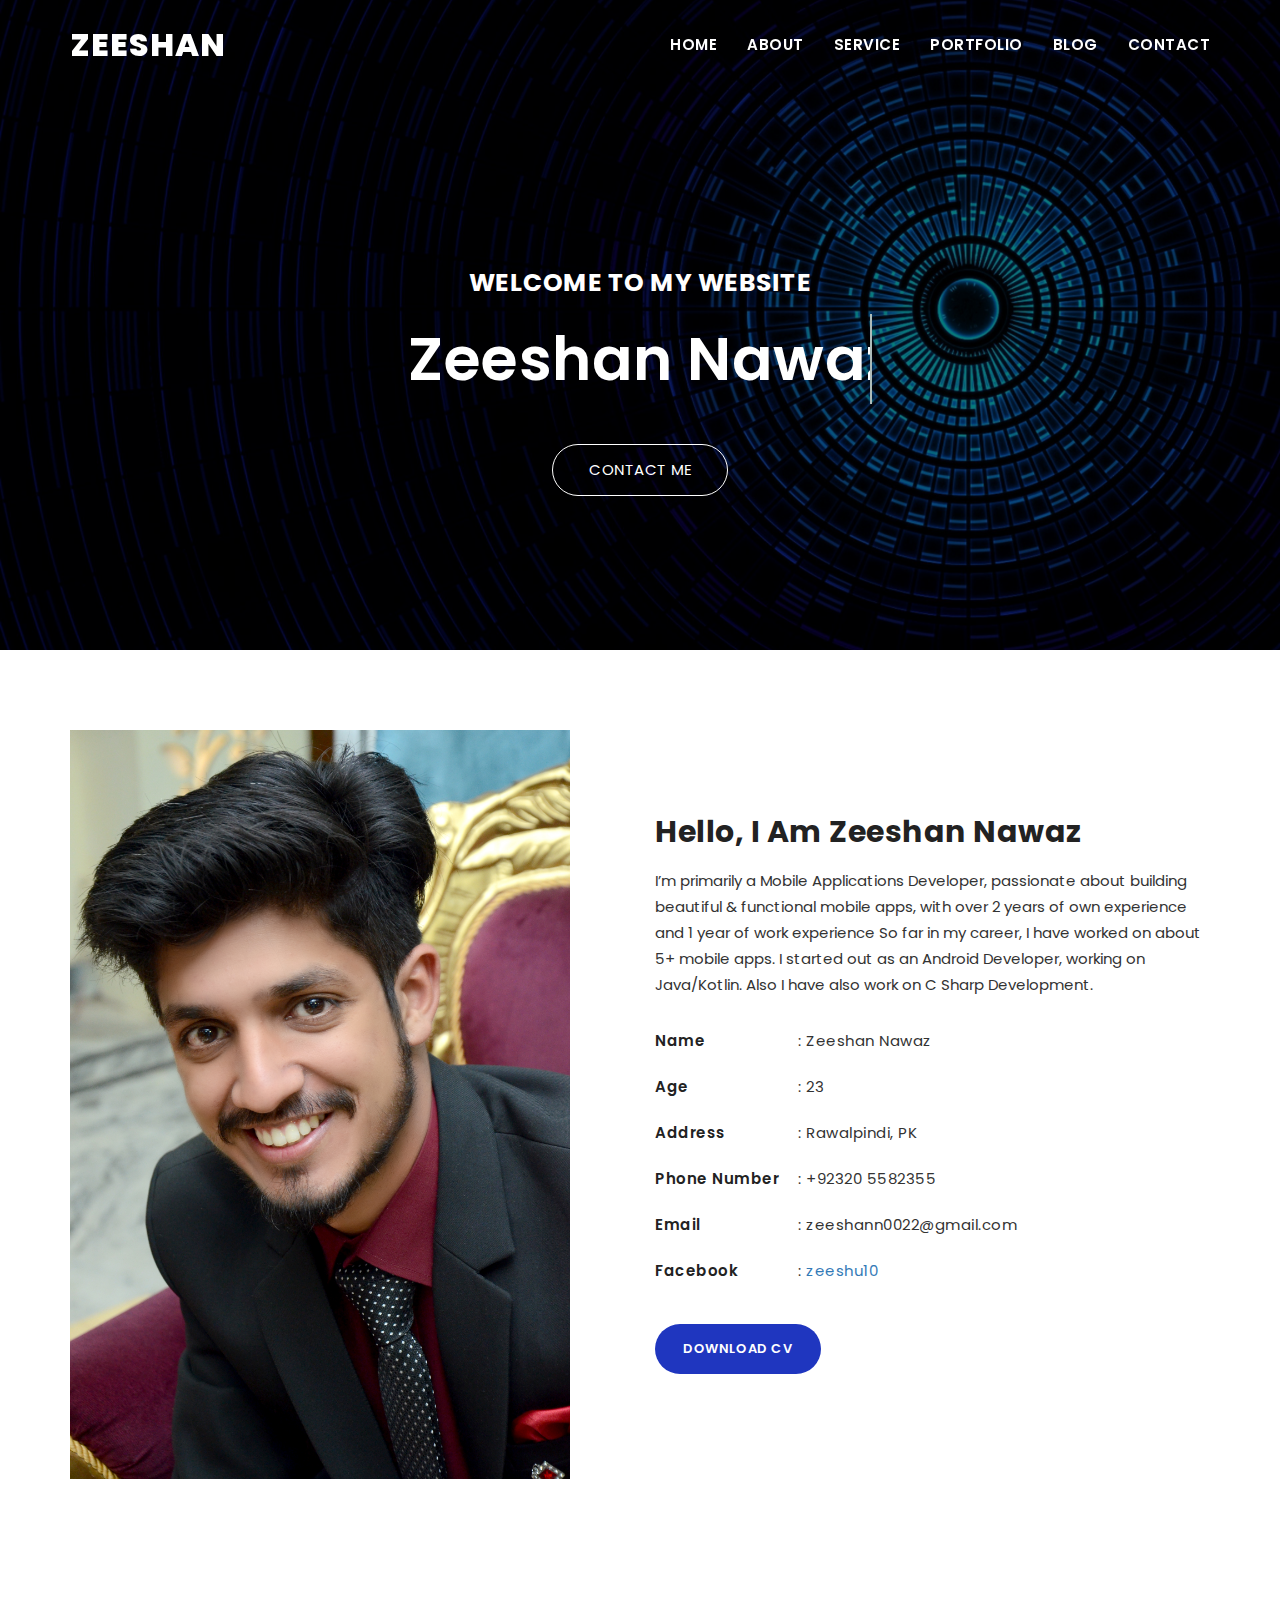
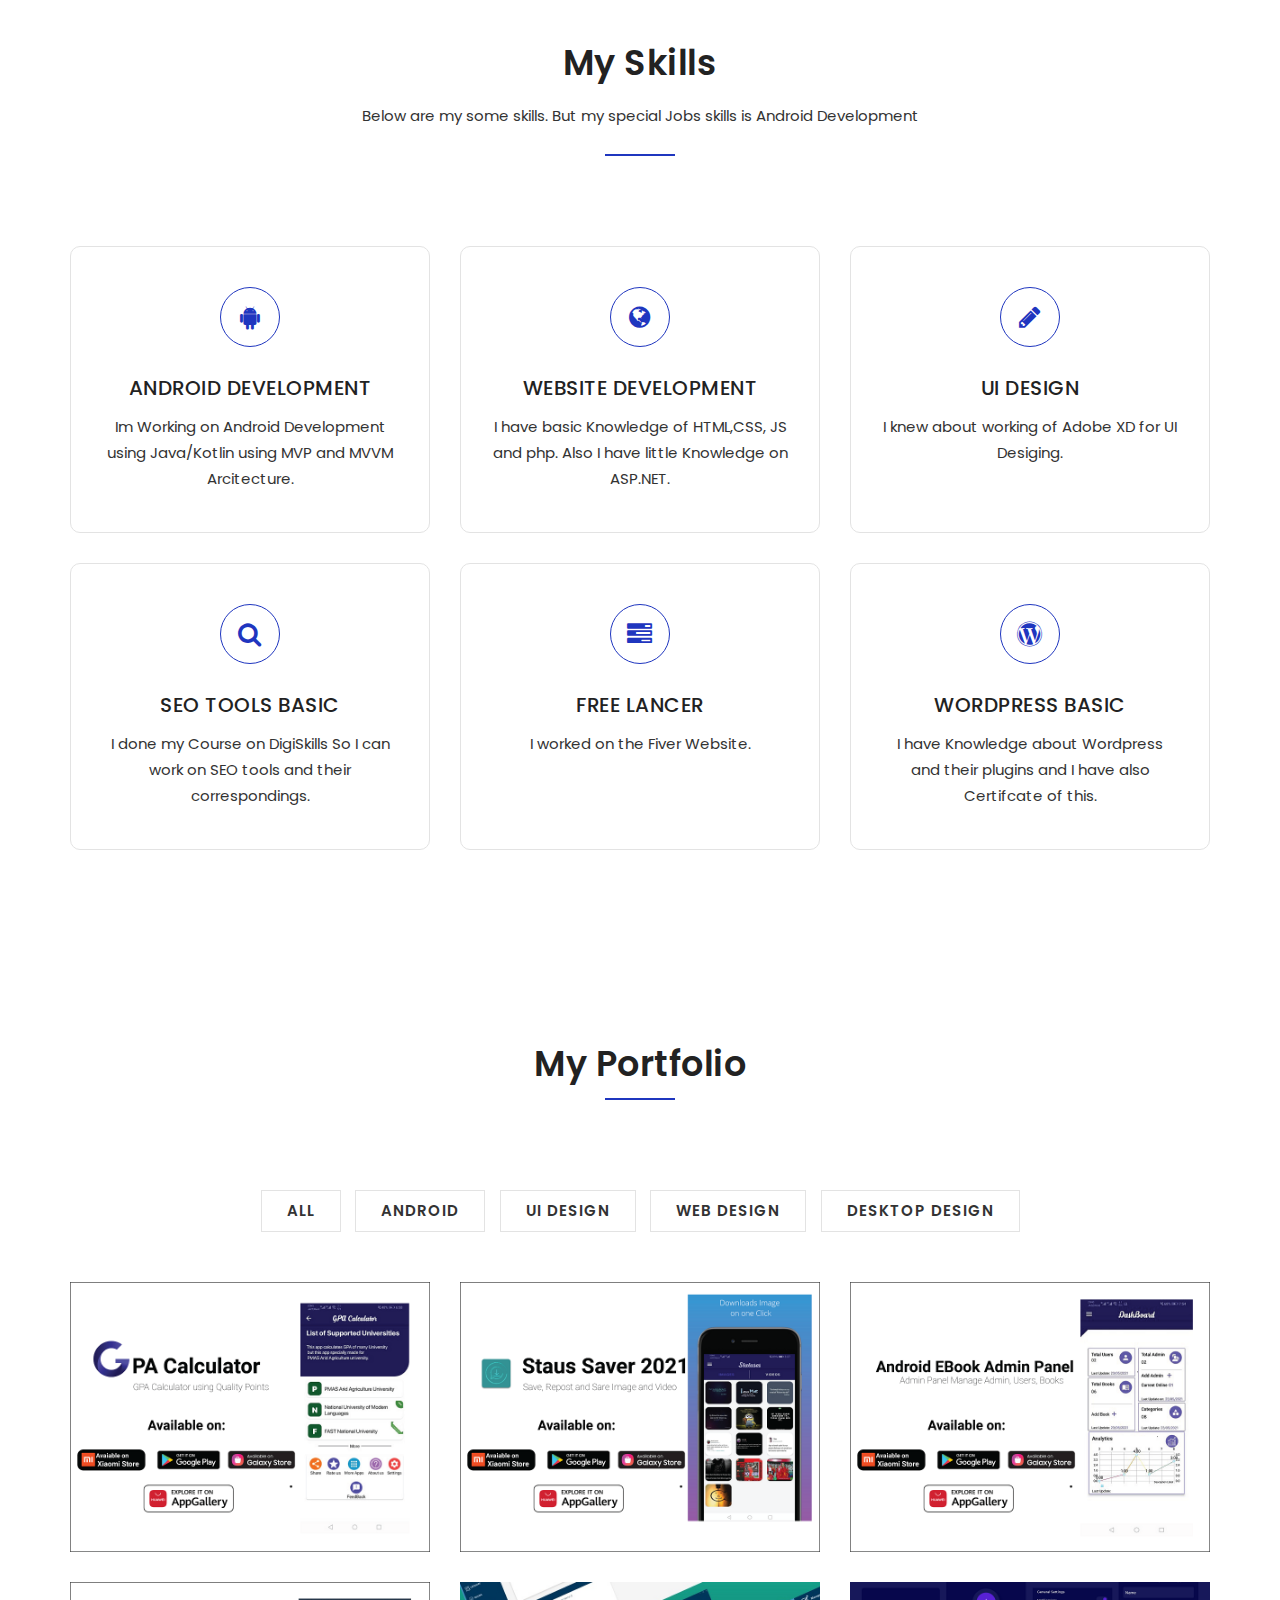
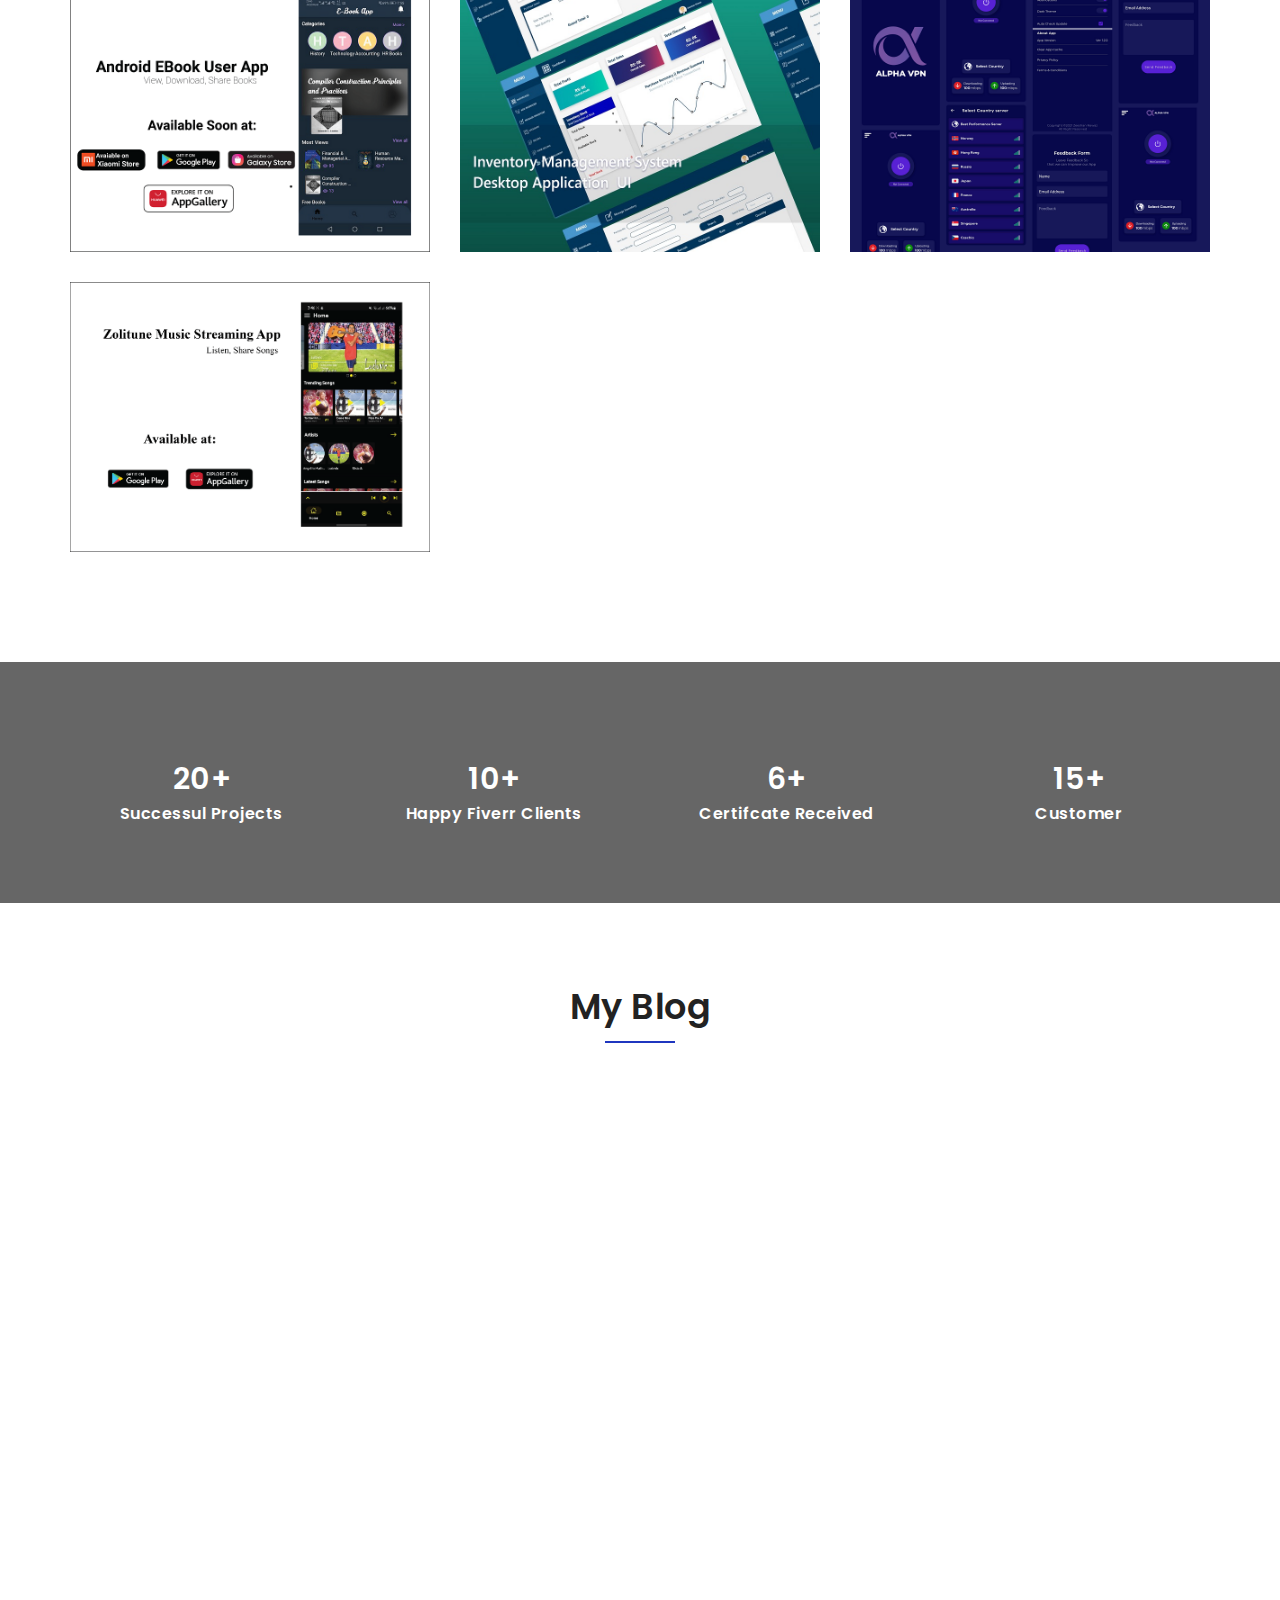
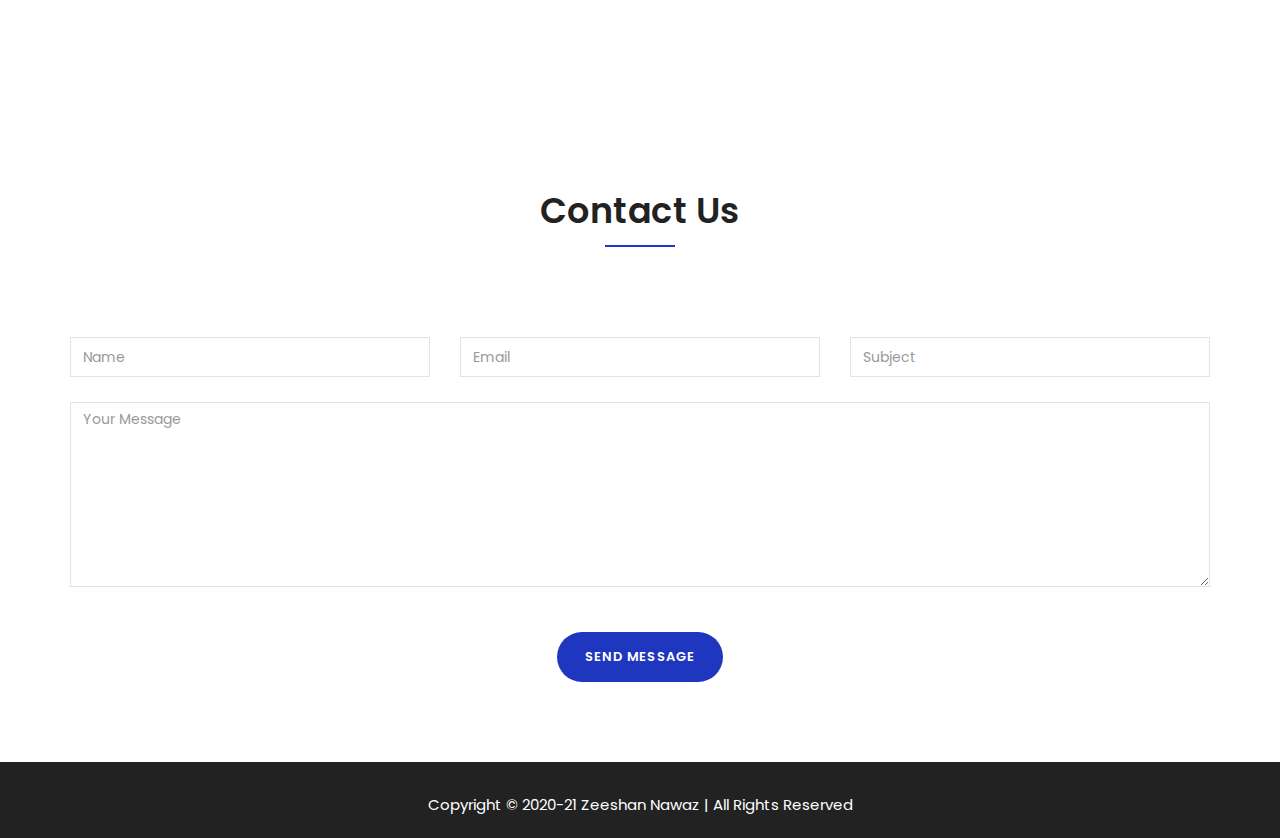
==== index.html @ b025f7b9 "Updated" ====
<!doctype html>
<html lang="zxx">
	<head>
		<!-- Meta -->
		<meta charset="utf-8">
		<meta http-equiv="X-UA-Compatible" content="IE=edge">
		<meta name="viewport" content="width=device-width, initial-scale=1">
		<title>Zeeshan Nawaz Portfolio</title> 
		<!-- The above 3 meta tags *must* come first in the head; any other head content must come *after* these tags -->
		<!-- SITE TITLE -->
		
		<link href="https://fonts.googleapis.com/css?family=Poppins:300i,400,400i,500,600,700,800" rel="stylesheet">
		<link href="fonts/font-awesome.min.css" rel="stylesheet"/>
		<link rel="icon" href="images/favicon.png"/>
		<link href="fonts/themify-icons.css" rel="stylesheet"/>
		<link href="fonts/etline.css" rel="stylesheet"/>
		<link href="css/plugins.css" rel="stylesheet"/>
		<link href="css/lightbox.min.css" rel="stylesheet"/>
		<link href="css/responsive.css" rel="stylesheet"/>
		<link href="css/style.css" rel="stylesheet"/>
		<!-- HTML5 shim and Respond.js IE8 support of HTML5 elements and media queries -->
		<!-- WARNING: Respond.js doesn't work if you view the page via file:// -->
		<!--[if lt IE 9]>
		  <script src="https://oss.maxcdn.com/html5shiv/3.7.2/html5shiv.min.js"></script>
		  <script src="https://oss.maxcdn.com/respond/1.4.2/respond.min.js"></script>
		<![endif]-->
	</head>
	<body data-spy="scroll" data-offset="80">
		<!-- Preloader -->
			<div class="preloader">
				<div class="loader">
					<div class="loader-outter"></div>
					<div class="loader-inner"></div>

					<span>Z</span>
				</div>
			</div>
        <!-- End Preloader -->
		
		<!-- START NAVBAR -->
			<div class="navbar navbar-default navbar-fixed-top menu-top">
				<div class="container">
					<div class="logo">
						<a href="index.html" class="navbar-brand"><p>Zeeshan</p></a>
						<div class="mobile-nav"></div>
					</div>
					
					<div id="navbar" class="main_menu">
						<ul class="nav navbar-nav navbar-right">
							<li><a href="#home">Home</a></li>
							<li><a href="#about">About</a></li>
							<li><a href="#service">Service</a></li>
							<li><a href="#portfolio">Portfolio</a></li>								
							<li><a href="#blog">Blog</a></li>													
							<li><a href="#contact">Contact</a></li>
						</ul>
					</div> 
				</div><!--- END CONTAINER -->
			</div> 
		<!-- END NAVBAR -->			
		
		<!-- START BANNER-SHOW -->
			<section id="home" class="main_banner banner_bg">
				
				<div class="container">
					<div class="row">
						<div class="col-md-12 col-sm-12 col-xs-12">
							<div class="banner_content">
								<strong>Welcome To My Website</strong>
								<h1 class="cd-headline clip">									
									<span class="cd-words-wrapper">
										<b class="is-visible fw_300">Zeeshan Nawaz</b>
										<b class="fw_300">Android Developer</b>
										<b class="fw_300">C Sharp Developer</b>
										<b class="fw_300">Web Developer</b>
									</span>
								</h1>
								
								<a href="https://wa.link/4ttxhc" class="banner_btn">Contact Me</a>
							</div>
						</div>
						
					</div>
				</div>
			</section>
		<!-- END BANNER-SHOW -->
		
		<!-- START ABOUT -->
			<section id="about" class="gray_bg section_padding">
				<div class="container">
					<div class="single_about">
						<div class="row">
							<div class="col-md-6 col-sm-6 col-xs-12">
								<div class="about_image">
									<img src="images/about.JPG" alt="about-image" />
								</div>
							</div>
							
							<div class="col-md-6 col-sm-6 col-xs-12">
								<div class="about_content_area">
									<h4>Hello, I am Zeeshan Nawaz</h4>					
									<p>I’m primarily a Mobile Applications Developer,
										 passionate about building beautiful & functional mobile apps, 
										 with over 2 years of own experience and 1 year of work experience
										So far in my career, I have worked on about 5+ mobile apps.
										 I started out as an Android Developer, working on Java/Kotlin.
										 Also I have also work on C Sharp Development.
									</p>
									<div class="about_details">
										<div class="row">
											<div class="col-md-12">
												<div class="ct_about">
												   <span> Name </span> : Zeeshan Nawaz											   
												</div>
											</div>
											
											<div class="col-md-12">
												<div class="ct_about">
												   <span> Age </span>
												   : 23
												</div>
											</div>
											
											<div class="col-md-12">
												<div class="ct_about">
												   <span> Address </span>
												   : Rawalpindi, PK
												</div>
											</div>
											
											<div class="col-md-12">
												<div class="ct_about">
												   <span> Phone Number </span>
												   : +92320 5582355
												</div>
											</div>
											
											<div class="col-md-12">
												<div class="ct_about">
												   <span> Email </span>
												   : zeeshann0022@gmail.com
												</div>
											</div>
											<div class="col-md-12">
												<div class="ct_about">
												   <span> Facebook </span>
												   : <a href="facebook.com/zeeshu10/">zeeshu10</a>
												</div>
											</div>
										</div>
									</div>
									
									<a href="files/Zeeshan  Nawaz CV.pdf" class="btn btn-default main_btn">Download Cv</a>
								</div>
							</div>
						</div>
					</div>
				</div>
			</section>
		<!-- END ABOUT -->
		
		<!-- START SERVICE -->
			<section id="service" class="gray_bg section_padding">
				<div class="container">
					<div class="col-md-12 col-sm-12-col-xs-12">
						<div class="section_heading text-center">
							<h2>My Skills</h2>
							<p>Below are my some skills. But my special Jobs skills is Android Development</p>
							<div class="sm_border"></div>
						</div>	
					</div>
					
					<div class="row text-center">
						<div class="col-md-4 col-sm-6 col-xs-12">
							<div class="single-service">
								<i class="fa fa-android"></i>
								<h4>Android Development</h4>
								<P>Im Working on Android Development using Java/Kotlin using MVP and MVVM Arcitecture.</P>
							</div>
						</div> <!-- End Col -->
						<div class="col-md-4 col-sm-6 col-xs-12">
							<div class="single-service">
								<i class="fa fa-globe"></i>
								<h4>Website Development</h4>
								<P>I have basic Knowledge of HTML,CSS, JS and php. Also I have little Knowledge on ASP.NET.</P>
							
							</div>
						</div> <!-- End Col -->						
						<div class="col-md-4 col-sm-6 col-xs-12">
							<div class="single-service">
								<i class="fa fa-pencil"></i>
								<h4>UI Design</h4>
								<P>I knew about working of Adobe XD for UI Desiging. </P>
								<br/>
							</div>
						</div> <!-- End Col -->
						<div class="col-md-4 col-sm-6 col-xs-12">
							<div class="single-service">
								<i class="fa fa-search"></i>
								<h4>SEO Tools Basic</h4>
								<P>I done my Course on DigiSkills So I can work on SEO tools and their correspondings.</P>
							</div>
						</div> <!-- End Col -->
						<div class="col-md-4 col-sm-6 col-xs-12">
							<div class="single-service">
								<i class="fa fa-tasks"></i>
								<h4>Free Lancer</h4>
								<P>I worked on the Fiver Website.</P>
								<br/>
								<br/>
							</div>
						</div> <!-- End Col -->
						<div class="col-md-4 col-sm-6 col-xs-12">
							<div class="single-service">
								<i class="fa fa-wordpress"></i>
								<h4>Wordpress Basic</h4>
								<P>I have Knowledge about Wordpress and their plugins and I have also Certifcate of this.</P>
							</div>
						</div> <!-- End Col -->
					</div>
				</div>
			</section>
		<!-- END SERVICE -->
		
		<!-- START PORTFOLIO -->
			<section id="portfolio" class="gray_bg section_padding">
				<div class="container">	
					<div class="col-md-12 col-sm-12-col-xs-12">
						<div class="section_heading text-center">
							<h2>My Portfolio</h2>
							
							<div class="sm_border"></div>
						</div>	
					</div>
					
					<div class="row">
						<div class="work_filter text-center">
							<ul>
								<li class="active" data-filter="*">All</li>
								<li data-filter=".android">Android</li>
								<li data-filter=".ui">UI Design</li>
								<li data-filter=".web">Web Design</li>
								<li data-filter=".Desktop">Desktop Design</li>
							</ul>
						</div>
						
						<div class="work_content_area">
							<div class="col-md-4 col-sm-6 col-xs-12 android" >
								<div class="item-img">
									<img src="images/portfolio/port.png" alt="" />
									<div class="item-img-overlay">
										<div class="overlay-info full-width">
											<h5>Android</h5>
											<p>Own   Project</p>											
											<a href="images/portfolio/port.png" data-lightbox="images">
												<span class="icon"><i class="fa fa-eye"></i></span>
											</a>
											<a href="https://play.google.com/store/apps/details?id=com.joinhub.gpacalculator " alt="Link">
												<span class="icon1"  ><i class="fa fa-chain"></i></span>
											</a>
											
											</div>
									</div>
								</div>
							</div>
							<div class="col-md-4 col-sm-6 col-xs-12 element-item android">
								<div class="item-img">
									<img src="images/portfolio/portStatus.png" alt="" />
									<div class="item-img-overlay">
										<div class="overlay-info full-width">
											<h5>Android App</h5>
											<p>Own Project</p>											
											<a href="images/portfolio/portStatus.png" data-lightbox="images">
												<span class="icon"><i class="fa fa-eye"></i></span>
												
											</a>
											<a href="https://play.google.com/store/apps/details?id=com.joinhub.statusaver" alt="Link">
												<span class="icon1"  ><i class="fa fa-chain"></i></span>
											</a>
										</div>
									</div>
								</div>
							</div>
							
							<div class="col-md-4 col-sm-6 col-xs-12 element-item android ui">
								<div class="item-img">
									<img src="images/portfolio/portEbookadmin.png" alt="" />
									<div class="item-img-overlay">
										<div class="overlay-info full-width">
											<h5>Android App</h5>
											<p>University Project</p>											
											<a href="images/portfolio/portEbookadmin.png" data-lightbox="images">
												<span class="icon"><i class="fa fa-eye"></i></span>
											</a>
											<a href="https://play.google.com/store/apps/details?id=com.joinhub.gpacalculator " alt="Link">
												<span class="icon1"  ><i class="fa fa-chain"></i></span>
											</a>
										</div>
									</div>
								</div>
							</div>
							
							<div class="col-md-4 col-sm-6 col-xs-12 element-item android ui">
								<div class="item-img">
									<img src="images/portfolio/portEbook.png" alt="" />
									<div class="item-img-overlay">
										<div class="overlay-info full-width">
											<h5>Android App</h5>
											<p>University Project</p>											
											<a href="images/portfolio/portEbook.png" data-lightbox="images">
												<span class="icon"><i class="fa fa-eye"></i></span>
											</a>
											<a href="#" alt="Link">
												<span class="icon1"  ><i class="fa fa-chain"></i></span>
											</a>
										</div>				
							</div>
										</div>
							</div>


							<div class="col-md-4 col-sm-6 col-xs-12 element-item Desktop ui">
								<div class="item-img">
									<img src="images/portfolio/DisplayPort.jpg" alt="" />
									<div class="item-img-overlay">
										<div class="overlay-info full-width">
											<h5>Desktop Design UI/C# Code</h5>
											<p>University Project</p>											
											<a href="images/portfolio/DisplayPort.jpg" data-lightbox="images">
												<span class="icon"><i class="fa fa-eye"></i></span>
											</a>
											<a href="https://www.behance.net/gallery/123321687/Inventory-Management-System-Desktop-UI" alt="Link">
												<span class="icon1"  ><i class="fa fa-chain"></i></span>
											</a>
										</div>				
							</div>
										</div>
							</div>

							<div class="col-md-4 col-sm-6 col-xs-12 element-item android ui">
								<div class="item-img">
									<img src="images/portfolio/alphavpn.png" alt="" />
									<div class="item-img-overlay">
										<div class="overlay-info full-width">
											<h5>Android App</h5>
											<p>Personal Project</p>											
											<a href="images/portfolio/alphavpn.png" data-lightbox="images">
												<span class="icon"><i class="fa fa-eye"></i></span>
											</a>
											<a href="https://play.google.com/store/apps/details?id=com.joinhub.alphavpn" alt="Link">
												<span class="icon1"  ><i class="fa fa-chain"></i></span>
											</a>
										</div>				
							</div>
										</div>
							</div>



							<div class="col-md-4 col-sm-6 col-xs-12 element-item android ui">
								<div class="item-img">
									<img src="images/portfolio/Zolitune.png" alt="" />
									<div class="item-img-overlay">
										<div class="overlay-info full-width">
											<h5>Android App Design</h5>
											<p>Fiverr Project</p>											
											<a href="images/portfolio/Zolitune.png" data-lightbox="images">
												<span class="icon"><i class="fa fa-eye"></i></span>
											</a>
											<a href="https://play.google.com/store/apps/details?id=com.zolitune.zolituneltd" alt="Link">
												<span class="icon1"  ><i class="fa fa-chain"></i></span>
											</a>
										</div>				
							</div>
										</div>
							</div>

							<!-- end-->
							</div>
							</div>
						
						</div>						
					</div>
				</div>			
			</section>
		<!-- END PORTFOLIO -->
			
		<!-- START COUNTER -->
		    <section id="counter_area" class="section_padding">
				<div class="container">
					<div class="row text-center">
					
						<div class="col-md-3 col-sm-6 col-xs-12">
							<div class="single_counter">							    
								<h3><span class="counter">20</span>+</h3>
							    <h5>Successul Projects</h5>
							</div>
						</div> 
						
						<div class="col-md-3 col-sm-6 col-xs-12">
							<div class="single_counter">								
								<h3><span class="counter">10</span>+</h3>
								<h5>Happy Fiverr Clients</h5>
							</div>
						</div>
						
						<div class="col-md-3 col-sm-6 col-xs-12">
							<div class="single_counter">							    
								<h3><span class="counter">6</span>+</h3>
								<h5>Certifcate Received</h5>
							</div>
						</div> 
						
						<div class="col-md-3 col-sm-6 col-xs-12">
							<div class="single_counter border_left">							    
								<h3><span class="counter">15</span>+</h3>
								<h5>Customer</h5>
							</div>
						</div>
					</div>
				</div>
			</section>
		<!-- END COUNTER -->	
		
		<!-- START BLOG -->
			<section id="blog" class="gray_bg section_padding">
				<div class="container">
					<div class="row">
						<div class="col-md-12 col-sm-12-col-xs-12">
							<div class="section_heading text-center">
								<h2>My Blog</h2>
								<div class="sm_border"></div>
							</div>	
						</div>	
						
						<div class="blog_slide_area">
							<div class="col-md-4 col-sm-6 col-xs-12">
								<div class="single_blog wow fadeInLeft">
									<div class="blog-thumb">
										<div class="blog-image">
										   <a href="https://codinggeeks1.blogspot.com/2021/03/datatypeinc.html"><img src="images/blog/thumbnail.jpg" class="img-responsive" alt=""></a>
										</div>
										<div class="blog-info">
											<small><i class="fa fa-clock-o"></i>March 05, 2021</small>
											<span>| Learn C++</span>
											<a href="https://codinggeeks1.blogspot.com/2021/03/datatypeinc.html"><h4>Data Type in C++ </h4></a>																						
											<p>Data Types in C++     While in the previous tutorial, we discuss the C++ variables with examples . Now we will discuss the Data types in </p>
											<a href="https://codinggeeks1.blogspot.com/2021/03/datatypeinc.html" class="btn blog_btn">Read More</a>
										</div>
									</div>
								</div>
							</div>
			
							<div class="col-md-4 col-sm-6 col-xs-12">
								<div class="single_blog wow fadeInUp">
									<div class="blog-thumb">
										<div class="blog-image">
										   <a href="https://codinggeeks1.blogspot.com/2020/04/variables-in-cplus.html"><img src="images/blog/thumbVari.png" class="img-responsive" alt=""></a>
										</div>
										<div class="blog-info">
											<small><i class="fa fa-clock-o"></i>April 23, 2020</small>
											<span>| Learn C++</span>
											<a href="https://codinggeeks1.blogspot.com/2020/04/variables-in-cplus.html"><h4>Variables in C++ </h4></a>																						
											<p>Variables and their Types   What is Variables?          In programming, a variable is a value that can change, depending on co...</p>
											<a href="https://codinggeeks1.blogspot.com/2020/04/variables-in-cplus.html" class="btn blog_btn">Read More</a>
										</div>
									</div>
								</div>
							</div>
							
							<div class="col-md-4 col-sm-6 col-xs-12">
								<div class="single_blog wow fadeInRight">
									<div class="blog-thumb">
										<div class="blog-image">
										   <a href="https://codinggeeks1.blogspot.com/2020/04/first-proram-in-c-hello-world.html"><img src="images/blog/thumbHello.png" class="img-responsive" alt=""></a>
										</div>
										<div class="blog-info">
											<small><i class="fa fa-clock-o"></i>April 04, 2020</small>
											<span>| Learn C++</span>
											<a href="https://codinggeeks1.blogspot.com/2020/04/first-proram-in-c-hello-world.html"><h4>Structure of a Program</h4></a>																						
											<p>Structure of a Program (Basic of C++)       In this guide we will write and understand the first program in C++ programming. We are wr...</p>
											<a href="https://codinggeeks1.blogspot.com/2020/04/first-proram-in-c-hello-world.html" class="btn blog_btn">Read More</a>
										</div>
									</div>
								</div>
							</div>	
						</div>
					</div>
				</div>
			</section>
		<!-- END BLOG -->
		
		<!-- START CONTACT -->
			<section id="contact" class="gray_bg section_padding">
				<div class="container">
					<div class="col-md-12 col-sm-12-col-xs-12">
						<div class="section_heading text-center">
							<h2>Contact Us</h2>
							
							<div class="sm_border"></div>
						</div>	
					</div>	
					
					<div class="row">						
						<div class="col-md-12 col-sm-12">
							<form class="form" name="enq" method="post" action="contact.php" onsubmit="return validation();">
								<div class="row">
									<div class="form-group col-md-4">
										<input type="text" name="name" class="form-control" placeholder="Name" required="required">
									</div>
									<div class="form-group col-md-4">
										<input type="email" name="email" class="form-control" placeholder="Email" required="required">
									</div>
									<div class="form-group col-md-4">
										<input type="text" name="subject" class="form-control" placeholder="Subject" required="required">
									</div>
									<div class="form-group col-md-12">
										<textarea rows="6" name="message" class="form-control" placeholder="Your Message" required="required"></textarea>
									</div>
									<div class="col-md-12 text-center">
										<button type="submit" value="Send message" name="submit" id="submitButton" class="btn btn-default main_btn" title="Submit Your Message!">Send Message</button>
									</div>
								</div>
							</form>
						</div>						
					</div>
				</div>
			</section>
		<!-- END CONTACT -->
		
		<!-- START FOOTER -->
			<div class="footer">
				<div class="container">					
					<div class="copy-text text-center">
						<p>Copyright © 2020-21 Zeeshan Nawaz | All Rights Reserved</p>
					</div>											
				</div>						
			</div>	
		<!-- END FOOTER -->
		
		<!-- Latest jQuery -->
			<script src="js/jquery.min.js"></script>
			<script src="js/bootstrap.min.js"></script>
			<script src="js/owl.carousel.min.js"></script>
			<script src="js/modernizr-2.8.3.min.js"></script>
			<script src="js/jquery.nav.js"></script>
			<script src="js/jquery.inview.min.js"></script>
			<script src="js/isotope.pkgd.min.js"></script>
			<script src="js/animated-headline.js"></script>			
			<script src="js/lightbox.min.js"></script>
			<script src="js/slick-nav.js"></script>
			<script src="js/form-contact.js"></script>
			<script src="js/scrolltopcontrol.js"></script>
			<script src="js/wow.min.js"></script>
			<script src="js/main.js"></script>
	</body>
</html>
---- fonts/themify-icons.css ----
@font-face {
	font-family: 'themify';
	src:url('themify.eot?-fvbane');
	src:url('themify.eot?#iefix-fvbane') format('embedded-opentype'),
		url('themify.woff?-fvbane') format('woff'),
		url('themify.ttf?-fvbane') format('truetype'),
		url('themify.svg?-fvbane#themify') format('svg');
	font-weight: normal;
	font-style: normal;
}

[class^="ti-"], [class*=" ti-"] {
	font-family: 'themify';
	speak: none;
	font-style: normal;
	font-weight: normal;
	font-variant: normal;
	text-transform: none;
	line-height: 1;

	/* Better Font Rendering =========== */
	-webkit-font-smoothing: antialiased;
	-moz-osx-font-smoothing: grayscale;
}

.ti-wand:before {
	content: "\e600";
}
.ti-volume:before {
	content: "\e601";
}
.ti-user:before {
	content: "\e602";
}
.ti-unlock:before {
	content: "\e603";
}
.ti-unlink:before {
	content: "\e604";
}
.ti-trash:before {
	content: "\e605";
}
.ti-thought:before {
	content: "\e606";
}
.ti-target:before {
	content: "\e607";
}
.ti-tag:before {
	content: "\e608";
}
.ti-tablet:before {
	content: "\e609";
}
.ti-star:before {
	content: "\e60a";
}
.ti-spray:before {
	content: "\e60b";
}
.ti-signal:before {
	content: "\e60c";
}
.ti-shopping-cart:before {
	content: "\e60d";
}
.ti-shopping-cart-full:before {
	content: "\e60e";
}
.ti-settings:before {
	content: "\e60f";
}
.ti-search:before {
	content: "\e610";
}
.ti-zoom-in:before {
	content: "\e611";
}
.ti-zoom-out:before {
	content: "\e612";
}
.ti-cut:before {
	content: "\e613";
}
.ti-ruler:before {
	content: "\e614";
}
.ti-ruler-pencil:before {
	content: "\e615";
}
.ti-ruler-alt:before {
	content: "\e616";
}
.ti-bookmark:before {
	content: "\e617";
}
.ti-bookmark-alt:before {
	content: "\e618";
}
.ti-reload:before {
	content: "\e619";
}
.ti-plus:before {
	content: "\e61a";
}
.ti-pin:before {
	content: "\e61b";
}
.ti-pencil:before {
	content: "\e61c";
}
.ti-pencil-alt:before {
	content: "\e61d";
}
.ti-paint-roller:before {
	content: "\e61e";
}
.ti-paint-bucket:before {
	content: "\e61f";
}
.ti-na:before {
	content: "\e620";
}
.ti-mobile:before {
	content: "\e621";
}
.ti-minus:before {
	content: "\e622";
}
.ti-medall:before {
	content: "\e623";
}
.ti-medall-alt:before {
	content: "\e624";
}
.ti-marker:before {
	content: "\e625";
}
.ti-marker-alt:before {
	content: "\e626";
}
.ti-arrow-up:before {
	content: "\e627";
}
.ti-arrow-right:before {
	content: "\e628";
}
.ti-arrow-left:before {
	content: "\e629";
}
.ti-arrow-down:before {
	content: "\e62a";
}
.ti-lock:before {
	content: "\e62b";
}
.ti-location-arrow:before {
	content: "\e62c";
}
.ti-link:before {
	content: "\e62d";
}
.ti-layout:before {
	content: "\e62e";
}
.ti-layers:before {
	content: "\e62f";
}
.ti-layers-alt:before {
	content: "\e630";
}
.ti-key:before {
	content: "\e631";
}
.ti-import:before {
	content: "\e632";
}
.ti-image:before {
	content: "\e633";
}
.ti-heart:before {
	content: "\e634";
}
.ti-heart-broken:before {
	content: "\e635";
}
.ti-hand-stop:before {
	content: "\e636";
}
.ti-hand-open:before {
	content: "\e637";
}
.ti-hand-drag:before {
	content: "\e638";
}
.ti-folder:before {
	content: "\e639";
}
.ti-flag:before {
	content: "\e63a";
}
.ti-flag-alt:before {
	content: "\e63b";
}
.ti-flag-alt-2:before {
	content: "\e63c";
}
.ti-eye:before {
	content: "\e63d";
}
.ti-export:before {
	content: "\e63e";
}
.ti-exchange-vertical:before {
	content: "\e63f";
}
.ti-desktop:before {
	content: "\e640";
}
.ti-cup:before {
	content: "\e641";
}
.ti-crown:before {
	content: "\e642";
}
.ti-comments:before {
	content: "\e643";
}
.ti-comment:before {
	content: "\e644";
}
.ti-comment-alt:before {
	content: "\e645";
}
.ti-close:before {
	content: "\e646";
}
.ti-clip:before {
	content: "\e647";
}
.ti-angle-up:before {
	content: "\e648";
}
.ti-angle-right:before {
	content: "\e649";
}
.ti-angle-left:before {
	content: "\e64a";
}
.ti-angle-down:before {
	content: "\e64b";
}
.ti-check:before {
	content: "\e64c";
}
.ti-check-box:before {
	content: "\e64d";
}
.ti-camera:before {
	content: "\e64e";
}
.ti-announcement:before {
	content: "\e64f";
}
.ti-brush:before {
	content: "\e650";
}
.ti-briefcase:before {
	content: "\e651";
}
.ti-bolt:before {
	content: "\e652";
}
.ti-bolt-alt:before {
	content: "\e653";
}
.ti-blackboard:before {
	content: "\e654";
}
.ti-bag:before {
	content: "\e655";
}
.ti-move:before {
	content: "\e656";
}
.ti-arrows-vertical:before {
	content: "\e657";
}
.ti-arrows-horizontal:before {
	content: "\e658";
}
.ti-fullscreen:before {
	content: "\e659";
}
.ti-arrow-top-right:before {
	content: "\e65a";
}
.ti-arrow-top-left:before {
	content: "\e65b";
}
.ti-arrow-circle-up:before {
	content: "\e65c";
}
.ti-arrow-circle-right:before {
	content: "\e65d";
}
.ti-arrow-circle-left:before {
	content: "\e65e";
}
.ti-arrow-circle-down:before {
	content: "\e65f";
}
.ti-angle-double-up:before {
	content: "\e660";
}
.ti-angle-double-right:before {
	content: "\e661";
}
.ti-angle-double-left:before {
	content: "\e662";
}
.ti-angle-double-down:before {
	content: "\e663";
}
.ti-zip:before {
	content: "\e664";
}
.ti-world:before {
	content: "\e665";
}
.ti-wheelchair:before {
	content: "\e666";
}
.ti-view-list:before {
	content: "\e667";
}
.ti-view-list-alt:before {
	content: "\e668";
}
.ti-view-grid:before {
	content: "\e669";
}
.ti-uppercase:before {
	content: "\e66a";
}
.ti-upload:before {
	content: "\e66b";
}
.ti-underline:before {
	content: "\e66c";
}
.ti-truck:before {
	content: "\e66d";
}
.ti-timer:before {
	content: "\e66e";
}
.ti-ticket:before {
	content: "\e66f";
}
.ti-thumb-up:before {
	content: "\e670";
}
.ti-thumb-down:before {
	content: "\e671";
}
.ti-text:before {
	content: "\e672";
}
.ti-stats-up:before {
	content: "\e673";
}
.ti-stats-down:before {
	content: "\e674";
}
.ti-split-v:before {
	content: "\e675";
}
.ti-split-h:before {
	content: "\e676";
}
.ti-smallcap:before {
	content: "\e677";
}
.ti-shine:before {
	content: "\e678";
}
.ti-shift-right:before {
	content: "\e679";
}
.ti-shift-left:before {
	content: "\e67a";
}
.ti-shield:before {
	content: "\e67b";
}
.ti-notepad:before {
	content: "\e67c";
}
.ti-server:before {
	content: "\e67d";
}
.ti-quote-right:before {
	content: "\e67e";
}
.ti-quote-left:before {
	content: "\e67f";
}
.ti-pulse:before {
	content: "\e680";
}
.ti-printer:before {
	content: "\e681";
}
.ti-power-off:before {
	content: "\e682";
}
.ti-plug:before {
	content: "\e683";
}
.ti-pie-chart:before {
	content: "\e684";
}
.ti-paragraph:before {
	content: "\e685";
}
.ti-panel:before {
	content: "\e686";
}
.ti-package:before {
	content: "\e687";
}
.ti-music:before {
	content: "\e688";
}
.ti-music-alt:before {
	content: "\e689";
}
.ti-mouse:before {
	content: "\e68a";
}
.ti-mouse-alt:before {
	content: "\e68b";
}
.ti-money:before {
	content: "\e68c";
}
.ti-microphone:before {
	content: "\e68d";
}
.ti-menu:before {
	content: "\e68e";
}
.ti-menu-alt:before {
	content: "\e68f";
}
.ti-map:before {
	content: "\e690";
}
.ti-map-alt:before {
	content: "\e691";
}
.ti-loop:before {
	content: "\e692";
}
.ti-location-pin:before {
	content: "\e693";
}
.ti-list:before {
	content: "\e694";
}
.ti-light-bulb:before {
	content: "\e695";
}
.ti-Italic:before {
	content: "\e696";
}
.ti-info:before {
	content: "\e697";
}
.ti-infinite:before {
	content: "\e698";
}
.ti-id-badge:before {
	content: "\e699";
}
.ti-hummer:before {
	content: "\e69a";
}
.ti-home:before {
	content: "\e69b";
}
.ti-help:before {
	content: "\e69c";
}
.ti-headphone:before {
	content: "\e69d";
}
.ti-harddrives:before {
	content: "\e69e";
}
.ti-harddrive:before {
	content: "\e69f";
}
.ti-gift:before {
	content: "\e6a0";
}
.ti-game:before {
	content: "\e6a1";
}
.ti-filter:before {
	content: "\e6a2";
}
.ti-files:before {
	content: "\e6a3";
}
.ti-file:before {
	content: "\e6a4";
}
.ti-eraser:before {
	content: "\e6a5";
}
.ti-envelope:before {
	content: "\e6a6";
}
.ti-download:before {
	content: "\e6a7";
}
.ti-direction:before {
	content: "\e6a8";
}
.ti-direction-alt:before {
	content: "\e6a9";
}
.ti-dashboard:before {
	content: "\e6aa";
}
.ti-control-stop:before {
	content: "\e6ab";
}
.ti-control-shuffle:before {
	content: "\e6ac";
}
.ti-control-play:before {
	content: "\e6ad";
}
.ti-control-pause:before {
	content: "\e6ae";
}
.ti-control-forward:before {
	content: "\e6af";
}
.ti-control-backward:before {
	content: "\e6b0";
}
.ti-cloud:before {
	content: "\e6b1";
}
.ti-cloud-up:before {
	content: "\e6b2";
}
.ti-cloud-down:before {
	content: "\e6b3";
}
.ti-clipboard:before {
	content: "\e6b4";
}
.ti-car:before {
	content: "\e6b5";
}
.ti-calendar:before {
	content: "\e6b6";
}
.ti-book:before {
	content: "\e6b7";
}
.ti-bell:before {
	content: "\e6b8";
}
.ti-basketball:before {
	content: "\e6b9";
}
.ti-bar-chart:before {
	content: "\e6ba";
}
.ti-bar-chart-alt:before {
	content: "\e6bb";
}
.ti-back-right:before {
	content: "\e6bc";
}
.ti-back-left:before {
	content: "\e6bd";
}
.ti-arrows-corner:before {
	content: "\e6be";
}
.ti-archive:before {
	content: "\e6bf";
}
.ti-anchor:before {
	content: "\e6c0";
}
.ti-align-right:before {
	content: "\e6c1";
}
.ti-align-left:before {
	content: "\e6c2";
}
.ti-align-justify:before {
	content: "\e6c3";
}
.ti-align-center:before {
	content: "\e6c4";
}
.ti-alert:before {
	content: "\e6c5";
}
.ti-alarm-clock:before {
	content: "\e6c6";
}
.ti-agenda:before {
	content: "\e6c7";
}
.ti-write:before {
	content: "\e6c8";
}
.ti-window:before {
	content: "\e6c9";
}
.ti-widgetized:before {
	content: "\e6ca";
}
.ti-widget:before {
	content: "\e6cb";
}
.ti-widget-alt:before {
	content: "\e6cc";
}
.ti-wallet:before {
	content: "\e6cd";
}
.ti-video-clapper:before {
	content: "\e6ce";
}
.ti-video-camera:before {
	content: "\e6cf";
}
.ti-vector:before {
	content: "\e6d0";
}
.ti-themify-logo:before {
	content: "\e6d1";
}
.ti-themify-favicon:before {
	content: "\e6d2";
}
.ti-themify-favicon-alt:before {
	content: "\e6d3";
}
.ti-support:before {
	content: "\e6d4";
}
.ti-stamp:before {
	content: "\e6d5";
}
.ti-split-v-alt:before {
	content: "\e6d6";
}
.ti-slice:before {
	content: "\e6d7";
}
.ti-shortcode:before {
	content: "\e6d8";
}
.ti-shift-right-alt:before {
	content: "\e6d9";
}
.ti-shift-left-alt:before {
	content: "\e6da";
}
.ti-ruler-alt-2:before {
	content: "\e6db";
}
.ti-receipt:before {
	content: "\e6dc";
}
.ti-pin2:before {
	content: "\e6dd";
}
.ti-pin-alt:before {
	content: "\e6de";
}
.ti-pencil-alt2:before {
	content: "\e6df";
}
.ti-palette:before {
	content: "\e6e0";
}
.ti-more:before {
	content: "\e6e1";
}
.ti-more-alt:before {
	content: "\e6e2";
}
.ti-microphone-alt:before {
	content: "\e6e3";
}
.ti-magnet:before {
	content: "\e6e4";
}
.ti-line-double:before {
	content: "\e6e5";
}
.ti-line-dotted:before {
	content: "\e6e6";
}
.ti-line-dashed:before {
	content: "\e6e7";
}
.ti-layout-width-full:before {
	content: "\e6e8";
}
.ti-layout-width-default:before {
	content: "\e6e9";
}
.ti-layout-width-default-alt:before {
	content: "\e6ea";
}
.ti-layout-tab:before {
	content: "\e6eb";
}
.ti-layout-tab-window:before {
	content: "\e6ec";
}
.ti-layout-tab-v:before {
	content: "\e6ed";
}
.ti-layout-tab-min:before {
	content: "\e6ee";
}
.ti-layout-slider:before {
	content: "\e6ef";
}
.ti-layout-slider-alt:before {
	content: "\e6f0";
}
.ti-layout-sidebar-right:before {
	content: "\e6f1";
}
.ti-layout-sidebar-none:before {
	content: "\e6f2";
}
.ti-layout-sidebar-left:before {
	content: "\e6f3";
}
.ti-layout-placeholder:before {
	content: "\e6f4";
}
.ti-layout-menu:before {
	content: "\e6f5";
}
.ti-layout-menu-v:before {
	content: "\e6f6";
}
.ti-layout-menu-separated:before {
	content: "\e6f7";
}
.ti-layout-menu-full:before {
	content: "\e6f8";
}
.ti-layout-media-right-alt:before {
	content: "\e6f9";
}
.ti-layout-media-right:before {
	content: "\e6fa";
}
.ti-layout-media-overlay:before {
	content: "\e6fb";
}
.ti-layout-media-overlay-alt:before {
	content: "\e6fc";
}
.ti-layout-media-overlay-alt-2:before {
	content: "\e6fd";
}
.ti-layout-media-left-alt:before {
	content: "\e6fe";
}
.ti-layout-media-left:before {
	content: "\e6ff";
}
.ti-layout-media-center-alt:before {
	content: "\e700";
}
.ti-layout-media-center:before {
	content: "\e701";
}
.ti-layout-list-thumb:before {
	content: "\e702";
}
.ti-layout-list-thumb-alt:before {
	content: "\e703";
}
.ti-layout-list-post:before {
	content: "\e704";
}
.ti-layout-list-large-image:before {
	content: "\e705";
}
.ti-layout-line-solid:before {
	content: "\e706";
}
.ti-layout-grid4:before {
	content: "\e707";
}
.ti-layout-grid3:before {
	content: "\e708";
}
.ti-layout-grid2:before {
	content: "\e709";
}
.ti-layout-grid2-thumb:before {
	content: "\e70a";
}
.ti-layout-cta-right:before {
	content: "\e70b";
}
.ti-layout-cta-left:before {
	content: "\e70c";
}
.ti-layout-cta-center:before {
	content: "\e70d";
}
.ti-layout-cta-btn-right:before {
	content: "\e70e";
}
.ti-layout-cta-btn-left:before {
	content: "\e70f";
}
.ti-layout-column4:before {
	content: "\e710";
}
.ti-layout-column3:before {
	content: "\e711";
}
.ti-layout-column2:before {
	content: "\e712";
}
.ti-layout-accordion-separated:before {
	content: "\e713";
}
.ti-layout-accordion-merged:before {
	content: "\e714";
}
.ti-layout-accordion-list:before {
	content: "\e715";
}
.ti-ink-pen:before {
	content: "\e716";
}
.ti-info-alt:before {
	content: "\e717";
}
.ti-help-alt:before {
	content: "\e718";
}
.ti-headphone-alt:before {
	content: "\e719";
}
.ti-hand-point-up:before {
	content: "\e71a";
}
.ti-hand-point-right:before {
	content: "\e71b";
}
.ti-hand-point-left:before {
	content: "\e71c";
}
.ti-hand-point-down:before {
	content: "\e71d";
}
.ti-gallery:before {
	content: "\e71e";
}
.ti-face-smile:before {
	content: "\e71f";
}
.ti-face-sad:before {
	content: "\e720";
}
.ti-credit-card:before {
	content: "\e721";
}
.ti-control-skip-forward:before {
	content: "\e722";
}
.ti-control-skip-backward:before {
	content: "\e723";
}
.ti-control-record:before {
	content: "\e724";
}
.ti-control-eject:before {
	content: "\e725";
}
.ti-comments-smiley:before {
	content: "\e726";
}
.ti-brush-alt:before {
	content: "\e727";
}
.ti-youtube:before {
	content: "\e728";
}
.ti-vimeo:before {
	content: "\e729";
}
.ti-twitter:before {
	content: "\e72a";
}
.ti-time:before {
	content: "\e72b";
}
.ti-tumblr:before {
	content: "\e72c";
}
.ti-skype:before {
	content: "\e72d";
}
.ti-share:before {
	content: "\e72e";
}
.ti-share-alt:before {
	content: "\e72f";
}
.ti-rocket:before {
	content: "\e730";
}
.ti-pinterest:before {
	content: "\e731";
}
.ti-new-window:before {
	content: "\e732";
}
.ti-microsoft:before {
	content: "\e733";
}
.ti-list-ol:before {
	content: "\e734";
}
.ti-linkedin:before {
	content: "\e735";
}
.ti-layout-sidebar-2:before {
	content: "\e736";
}
.ti-layout-grid4-alt:before {
	content: "\e737";
}
.ti-layout-grid3-alt:before {
	content: "\e738";
}
.ti-layout-grid2-alt:before {
	content: "\e739";
}
.ti-layout-column4-alt:before {
	content: "\e73a";
}
.ti-layout-column3-alt:before {
	content: "\e73b";
}
.ti-layout-column2-alt:before {
	content: "\e73c";
}
.ti-instagram:before {
	content: "\e73d";
}
.ti-google:before {
	content: "\e73e";
}
.ti-github:before {
	content: "\e73f";
}
.ti-flickr:before {
	content: "\e740";
}
.ti-facebook:before {
	content: "\e741";
}
.ti-dropbox:before {
	content: "\e742";
}
.ti-dribbble:before {
	content: "\e743";
}
.ti-apple:before {
	content: "\e744";
}
.ti-android:before {
	content: "\e745";
}
.ti-save:before {
	content: "\e746";
}
.ti-save-alt:before {
	content: "\e747";
}
.ti-yahoo:before {
	content: "\e748";
}
.ti-wordpress:before {
	content: "\e749";
}
.ti-vimeo-alt:before {
	content: "\e74a";
}
.ti-twitter-alt:before {
	content: "\e74b";
}
.ti-tumblr-alt:before {
	content: "\e74c";
}
.ti-trello:before {
	content: "\e74d";
}
.ti-stack-overflow:before {
	content: "\e74e";
}
.ti-soundcloud:before {
	content: "\e74f";
}
.ti-sharethis:before {
	content: "\e750";
}
.ti-sharethis-alt:before {
	content: "\e751";
}
.ti-reddit:before {
	content: "\e752";
}
.ti-pinterest-alt:before {
	content: "\e753";
}
.ti-microsoft-alt:before {
	content: "\e754";
}
.ti-linux:before {
	content: "\e755";
}
.ti-jsfiddle:before {
	content: "\e756";
}
.ti-joomla:before {
	content: "\e757";
}
.ti-html5:before {
	content: "\e758";
}
.ti-flickr-alt:before {
	content: "\e759";
}
.ti-email:before {
	content: "\e75a";
}
.ti-drupal:before {
	content: "\e75b";
}
.ti-dropbox-alt:before {
	content: "\e75c";
}
.ti-css3:before {
	content: "\e75d";
}
.ti-rss:before {
	content: "\e75e";
}
.ti-rss-alt:before {
	content: "\e75f";
}
---- fonts/etline.css ----
@font-face {
	font-family: 'et-line';
	src:url('et-line.eot');
	src:url('et-line.eot?#iefix') format('embedded-opentype'),
		url('et-line.woff') format('woff'),
		url('et-line.ttf') format('truetype'),
		url('et-line.svg#et-line') format('svg');
	font-weight: normal;
	font-style: normal;
}

/* Use the following CSS code if you want to use data attributes for inserting your icons */
[data-icon]:before {
	font-family: 'et-line';
	content: attr(data-icon);
	speak: none;
	font-weight: normal;
	font-variant: normal;
	text-transform: none;
	line-height: 1;
	-webkit-font-smoothing: antialiased;
	-moz-osx-font-smoothing: grayscale;
	display:inline-block;
}

/* Use the following CSS code if you want to have a class per icon */
/*
Instead of a list of all class selectors,
you can use the generic selector below, but it's slower:
[class*="icon-"] {
*/
.icon-mobile, .icon-laptop, .icon-desktop, .icon-tablet, .icon-phone, .icon-document, .icon-documents, .icon-search, .icon-clipboard, .icon-newspaper, .icon-notebook, .icon-book-open, .icon-browser, .icon-calendar, .icon-presentation, .icon-picture, .icon-pictures, .icon-video, .icon-camera, .icon-printer, .icon-toolbox, .icon-briefcase, .icon-wallet, .icon-gift, .icon-bargraph, .icon-grid, .icon-expand, .icon-focus, .icon-edit, .icon-adjustments, .icon-ribbon, .icon-hourglass, .icon-lock, .icon-megaphone, .icon-shield, .icon-trophy, .icon-flag, .icon-map, .icon-puzzle, .icon-basket, .icon-envelope, .icon-streetsign, .icon-telescope, .icon-gears, .icon-key, .icon-paperclip, .icon-attachment, .icon-pricetags, .icon-lightbulb, .icon-layers, .icon-pencil, .icon-tools, .icon-tools-2, .icon-scissors, .icon-paintbrush, .icon-magnifying-glass, .icon-circle-compass, .icon-linegraph, .icon-mic, .icon-strategy, .icon-beaker, .icon-caution, .icon-recycle, .icon-anchor, .icon-profile-male, .icon-profile-female, .icon-bike, .icon-wine, .icon-hotairballoon, .icon-globe, .icon-genius, .icon-map-pin, .icon-dial, .icon-chat, .icon-heart, .icon-cloud, .icon-upload, .icon-download, .icon-target, .icon-hazardous, .icon-piechart, .icon-speedometer, .icon-global, .icon-compass, .icon-lifesaver, .icon-clock, .icon-aperture, .icon-quote, .icon-scope, .icon-alarmclock, .icon-refresh, .icon-happy, .icon-sad, .icon-facebook, .icon-twitter, .icon-googleplus, .icon-rss, .icon-tumblr, .icon-linkedin, .icon-dribbble {
	font-family: 'et-line';
	speak: none;
	font-style: normal;
	font-weight: normal;
	font-variant: normal;
	text-transform: none;
	line-height: 1;
	-webkit-font-smoothing: antialiased;
	-moz-osx-font-smoothing: grayscale;
	display:inline-block;
}
.icon-mobile:before {
	content: "\e000";
}
.icon-laptop:before {
	content: "\e001";
}
.icon-desktop:before {
	content: "\e002";
}
.icon-tablet:before {
	content: "\e003";
}
.icon-phone:before {
	content: "\e004";
}
.icon-document:before {
	content: "\e005";
}
.icon-documents:before {
	content: "\e006";
}
.icon-search:before {
	content: "\e007";
}
.icon-clipboard:before {
	content: "\e008";
}
.icon-newspaper:before {
	content: "\e009";
}
.icon-notebook:before {
	content: "\e00a";
}
.icon-book-open:before {
	content: "\e00b";
}
.icon-browser:before {
	content: "\e00c";
}
.icon-calendar:before {
	content: "\e00d";
}
.icon-presentation:before {
	content: "\e00e";
}
.icon-picture:before {
	content: "\e00f";
}
.icon-pictures:before {
	content: "\e010";
}
.icon-video:before {
	content: "\e011";
}
.icon-camera:before {
	content: "\e012";
}
.icon-printer:before {
	content: "\e013";
}
.icon-toolbox:before {
	content: "\e014";
}
.icon-briefcase:before {
	content: "\e015";
}
.icon-wallet:before {
	content: "\e016";
}
.icon-gift:before {
	content: "\e017";
}
.icon-bargraph:before {
	content: "\e018";
}
.icon-grid:before {
	content: "\e019";
}
.icon-expand:before {
	content: "\e01a";
}
.icon-focus:before {
	content: "\e01b";
}
.icon-edit:before {
	content: "\e01c";
}
.icon-adjustments:before {
	content: "\e01d";
}
.icon-ribbon:before {
	content: "\e01e";
}
.icon-hourglass:before {
	content: "\e01f";
}
.icon-lock:before {
	content: "\e020";
}
.icon-megaphone:before {
	content: "\e021";
}
.icon-shield:before {
	content: "\e022";
}
.icon-trophy:before {
	content: "\e023";
}
.icon-flag:before {
	content: "\e024";
}
.icon-map:before {
	content: "\e025";
}
.icon-puzzle:before {
	content: "\e026";
}
.icon-basket:before {
	content: "\e027";
}
.icon-envelope:before {
	content: "\e028";
}
.icon-streetsign:before {
	content: "\e029";
}
.icon-telescope:before {
	content: "\e02a";
}
.icon-gears:before {
	content: "\e02b";
}
.icon-key:before {
	content: "\e02c";
}
.icon-paperclip:before {
	content: "\e02d";
}
.icon-attachment:before {
	content: "\e02e";
}
.icon-pricetags:before {
	content: "\e02f";
}
.icon-lightbulb:before {
	content: "\e030";
}
.icon-layers:before {
	content: "\e031";
}
.icon-pencil:before {
	content: "\e032";
}
.icon-tools:before {
	content: "\e033";
}
.icon-tools-2:before {
	content: "\e034";
}
.icon-scissors:before {
	content: "\e035";
}
.icon-paintbrush:before {
	content: "\e036";
}
.icon-magnifying-glass:before {
	content: "\e037";
}
.icon-circle-compass:before {
	content: "\e038";
}
.icon-linegraph:before {
	content: "\e039";
}
.icon-mic:before {
	content: "\e03a";
}
.icon-strategy:before {
	content: "\e03b";
}
.icon-beaker:before {
	content: "\e03c";
}
.icon-caution:before {
	content: "\e03d";
}
.icon-recycle:before {
	content: "\e03e";
}
.icon-anchor:before {
	content: "\e03f";
}
.icon-profile-male:before {
	content: "\e040";
}
.icon-profile-female:before {
	content: "\e041";
}
.icon-bike:before {
	content: "\e042";
}
.icon-wine:before {
	content: "\e043";
}
.icon-hotairballoon:before {
	content: "\e044";
}
.icon-globe:before {
	content: "\e045";
}
.icon-genius:before {
	content: "\e046";
}
.icon-map-pin:before {
	content: "\e047";
}
.icon-dial:before {
	content: "\e048";
}
.icon-chat:before {
	content: "\e049";
}
.icon-heart:before {
	content: "\e04a";
}
.icon-cloud:before {
	content: "\e04b";
}
.icon-upload:before {
	content: "\e04c";
}
.icon-download:before {
	content: "\e04d";
}
.icon-target:before {
	content: "\e04e";
}
.icon-hazardous:before {
	content: "\e04f";
}
.icon-piechart:before {
	content: "\e050";
}
.icon-speedometer:before {
	content: "\e051";
}
.icon-global:before {
	content: "\e052";
}
.icon-compass:before {
	content: "\e053";
}
.icon-lifesaver:before {
	content: "\e054";
}
.icon-clock:before {
	content: "\e055";
}
.icon-aperture:before {
	content: "\e056";
}
.icon-quote:before {
	content: "\e057";
}
.icon-scope:before {
	content: "\e058";
}
.icon-alarmclock:before {
	content: "\e059";
}
.icon-refresh:before {
	content: "\e05a";
}
.icon-happy:before {
	content: "\e05b";
}
.icon-sad:before {
	content: "\e05c";
}
.icon-facebook:before {
	content: "\e05d";
}
.icon-twitter:before {
	content: "\e05e";
}
.icon-googleplus:before {
	content: "\e05f";
}
.icon-rss:before {
	content: "\e060";
}
.icon-tumblr:before {
	content: "\e061";
}
.icon-linkedin:before {
	content: "\e062";
}
.icon-dribbble:before {
	content: "\e063";
}
---- css/plugins.css ----
/*-----------------------------------------------------------------------------------

	Author Name   : themes_state
	This is html Template
	Template Name : Pitter - One Page Personal portfolio Template
	Version: 1.0

-----------------------------------------------------------------------------------*/



/* ----------------------------------------------------------------
			[ All Css Plugins File ]
-----------------------------------------------------------------*/

/* == Bootstrap == */
@import url("plugins/bootstrap.min.css");

/* == Owl-carousel == */
@import url("plugins/owl.carousel.min.css");
@import url("plugins/owl.theme.default.min.css");

/* == Animated-headline == */
@import url("plugins/animated-headline.css");

/* == Slicknav js == */
@import url("plugins/slicknav.min.css");

/* == Normalize == */
@import url("plugins/normalize.css");

/* == Animate == */
@import url("plugins/animate.css");
---- css/responsive.css ----
@media screen and (min-width: 1200px) {
  .container {
    max-width: 1200px;
  }
}

@media only screen and (max-width:991px){
	.banner-images img{
		width: 80%;
	}
	.about_image img{
		width: 80%;
	}
	.about_image:before {
		width: 95% !important;
		height: 100% !important;
		right: 13px !important;
		top: 10px !important;
	}
	.res_border_none{
		border: none !important;
	}
	.single_counter{
		margin-bottom: 50px;
	}
	.single_testimonial{
		margin-bottom: 30px !important;
	}
	.single_blog .post-content{
		margin-top: 30px;
	}
	.contact_widget_area{
		margin-left: 0 !important;
		margin-bottom: 30px;
	}
	
}

@media only screen and (max-width: 767px) { 
	.main_menu{
		display:none;
	}
	.navbar-default .navbar-nav>li>a{
		color: #fff !important;
		font-size: 14px !important;
		padding: 0px 0px 10px 35px !important;
	}
	.navbar-default.menu-shrink li a {
		color: #fff !important;
		font-size: 14px !important;
	}
	.navbar-default .navbar-nav>li>a:hover,
	.navbar-default .navbar-nav>li>a:focus{
		color: #18FEFB !important;
		font-size: 14px !important;
	}
	.navbar-default .navbar-nav>.active>a, 
	.navbar-default .navbar-nav>.active>a:hover,
	.navbar-default .navbar-nav>.active>a:focus{
		color: #18FEFB !important;
		background-color: transparent;
		font-size: 14px !important;
	}
	.mobile-nav{
		display: block !important;
	}
	.slicknav_btn {
		background: #18FEFB;
		border-radius: 0px;
		margin: 5px 0 0;
	}
	.slicknav_menu {
		display: block;
		background: transparent;
	}
	.slicknav_nav {
		color: #fff !important;
		margin: 0;
		padding: 0px 0;
		list-style: none;
		overflow: hidden;
		position: absolute;
		top: 75px;
		width: 350px;
		left: auto;
		right: -15%;
		background: #000;
		float: right;
		box-shadow: -1px 1px 1px rgba(20, 97, 255, 0.1);
	}
	.slicknav_btn {
		text-decoration: none;
		text-shadow: none;
		border-radius: 0;
		background-color: transparent;
	}
	.slicknav_menu .slicknav_icon-bar {
		width: 28px;
		height: 3px;
		-webkit-border-radius: 0px;
		-moz-border-radius: 0px;
		border-radius: 0;
		-webkit-box-shadow: 0;
		-moz-box-shadow: 0;
		box-shadow: 0;
	}
	.navbar-default.menu-shrink .slicknav_menu .slicknav_icon-bar{
		background: #fff;
	}
	.navbar-brand p{
		font-size: 25px !important;
	}
	.section_heading h2{
		font-size: 35px !important;
	}
	.section_heading p{
		font-size: 14px !important;		
	}
	.banner_content strong{
		font-size: 25px !important;
	}
	.banner_content h1{
		font-size: 40px !important;
	}
	.banner_content p{
		font-size: 13px !important;
	}
	.about_image{
		text-align: center;
	}
	.about_image:before {
		display: none !important;
	}
	.about_content_area{
		margin-top: 50px;
	}
	.border_left{
		border-left: none !important;
	}
	.owl-nav{
		display: none;
	}
	.cta_content h3{
		font-size: 22px !important;
		margin-bottom: 0px !important;
	}
	.footer{
		text-align: center;
	}
	.footer .social-link  {
		float: inherit !important;
		padding-left: 0;
		margin-top: 20px;
	}
}

@media only screen and (max-width: 480px) { 	
	.banner_content strong{
		font-size: 20px !important;
	}
	.banner_content h1{
		font-size: 25px !important;
	}
}
---- css/style.css ----
/***************************************
========================================

	Author Name   : Zeeshan Nawaz
	This is html template
	Template Name : Zeeshan  Personal Portfolio Template
	Version: 1.0
	
****************************************
=======================================/

/* ----------------------------------------------------------------

 ==> Table Of Content

	01 Basics
	02 Buttons
	03 Header
	04 Banner
	05 About
	06 Service
	07 cta 
	08 Works
	09 Counter
	10 Resume
	11 Testimonial
	12 Blog
	13 Contact
	14 Footer
	15 Top-control
 

---------------------------------------------------------------- */


/* ----------------------------------------------------------------
    [ 01 Start Basics ]
-----------------------------------------------------------------*/
* {
  margin: 0;
  padding: 0;
  -webkit-box-sizing: border-box;
  box-sizing: border-box;
  outline: none;
  list-style: none;
  word-wrap: break-word;
}

body {
    font-family: 'Poppins', sans-serif;
    font-size: 15px;
    line-height: 26px;
    font-weight: 400;
    letter-spacing: 0.5px;
    color: #333333;
    overflow-x: hidden;
}
h1,
h2,
h3,
h4,
h5,
h6{
	color: #333333;
	font-weight: 600;
}
img{
	max-width: 100%;
	height: auto;
}
ul{
	padding: 0;
	list-style: none;
}
p {
    font-weight: 400;
	font-family: 'Poppins', sans-serif;
    margin: 0;
    font-size: 15px;
    color: #333333;
    letter-spacing: 0;
}
a:hover{
	text-decoration: none;
	outline: none;
}
.text_white{
	color: #fff;
}
.padding_0{
	padding: 0;
}
.gray_bg{
	background: #fff;
}
.dark_bg{
	background: #000;
}
/* START PRELOADER DESIGN */
.preloader {
  position: fixed;
  left: 0;
  width: 0;
  height: 100%;
  width: 100%;
  text-align: center;
  z-index: 9999999;
  background-color: transparent;
  -webkit-transition: .9s;
  transition: .9s;
}

.preloader .loader {
  -webkit-transition: 0.5s;
  transition: 0.5s;
  position: absolute;
  width: 90px;
  height: 90px;
  border-radius: 50%;
  display: inline-block;
  left: 0;
  right: 0;
  margin: 0 auto;
  top: 45%;
  -webkit-transform: translateY(-45%);
          transform: translateY(-45%);
}

.preloader .loader .loader-outter {
  position: absolute;
  border: 4px solid #1f36bf ;
  border-left-color: transparent;
  border-bottom: 0;
  width: 100%;
  height: 100%;
  border-radius: 50%;
  -webkit-animation: loader-outter 1s cubic-bezier(0.42, 0.61, 0.58, 0.41) infinite;
          animation: loader-outter 1s cubic-bezier(0.42, 0.61, 0.58, 0.41) infinite;
}

.preloader .loader .loader-inner {
  position: absolute;
  border: 4px solid #1f36bf ;
  border-radius: 50%;
  width: 60px;
  height: 60px;
  left: calc(50% - 30px);
  top: calc(50% - 30px);
  border-right: 0;
  border-top-color: transparent;
  -webkit-animation: loader-inner 1s cubic-bezier(0.42, 0.61, 0.58, 0.41) infinite;
          animation: loader-inner 1s cubic-bezier(0.42, 0.61, 0.58, 0.41) infinite;
}

.preloader .loader span {
  display: inline-block;
  position: absolute;
  left: 0;
  right: 0;
  margin: 0 auto;
  top: 50%;
  -webkit-transform: translateY(-50%);
          transform: translateY(-50%);
  color: #1f36bf ;
  font-size: 25px;
  font-weight: 700;
}

.preloader::before, .preloader::after {
  content: '';
  position: absolute;
  left: 0;
  top: 0;
  width: 60%;
  height: 100%;
  z-index: -1;
  background: #fff;
  -webkit-transition: .9s;
  transition: .9s;
}

.preloader::after {
  left: auto;
  right: 0;
}

.preloader.preloader-deactivate {
  visibility: hidden;
}

.preloader.preloader-deactivate::after, .preloader.preloader-deactivate::before {
  width: 0;
}

.preloader.preloader-deactivate .loader {
  opacity: 0;
  visibility: hidden;
}

@-webkit-keyframes loader-outter {
  0% {
    -webkit-transform: rotate(0deg);
            transform: rotate(0deg);
  }
  100% {
    -webkit-transform: rotate(360deg);
            transform: rotate(360deg);
  }
}

@keyframes loader-outter {
  0% {
    -webkit-transform: rotate(0deg);
            transform: rotate(0deg);
  }
  100% {
    -webkit-transform: rotate(360deg);
            transform: rotate(360deg);
  }
}

@-webkit-keyframes loader-inner {
  0% {
    -webkit-transform: rotate(0deg);
            transform: rotate(0deg);
  }
  100% {
    -webkit-transform: rotate(-360deg);
            transform: rotate(-360deg);
  }
}

@keyframes loader-inner {
  0% {
    -webkit-transform: rotate(0deg);
            transform: rotate(0deg);
  }
  100% {
    -webkit-transform: rotate(-360deg);
            transform: rotate(-360deg);
  }
}
/* END PRELOADER DESIGN */

/* Start Section-Padding */
.section_padding{
	padding: 80px 0;
}
/* End Section-Padding */

/* Start Section-Heading */
.section_heading{
    padding-bottom: 80px;
}
.section_heading h2 {
    font-size: 35px;
    font-weight: 600;
	text-transform: capitalize;
    color: #222;
    margin-top: 5px;
    margin-bottom: 10px;
}
.dark_bg .section_heading h2{
	color: #fff;
}
.section_heading p{
	margin: 20px 0px 20px 0px;
}
.dark_bg .section_heading p{
	color: #fff;
}
.section_heading .sm_border {
    display: block;
    height: 2px;
    width: 70px;
    margin-bottom: 15px;
    bottom: -5px;
    position: relative;
    left: 50%;
    background-color: #1f36bf;
    -webkit-transform: translate(-50%, 0);
    -ms-transform: translate(-50%, 0);
    transform: translate(-50%, 0);
}
/* End Section-Heading */

/* ----------------------------------------------------------------
    [ End Basics ]
-----------------------------------------------------------------*/


/* ----------------------------------------------------------------
    [ 02 Start Buttons ]
-----------------------------------------------------------------*/
/* Start Btn-Style */
.main_btn {
    color: #fff;
    font-size: 13px;
    margin-top: 30px;
    text-transform: uppercase;
    padding: 20px 28px;
    letter-spacing: 0.6px;
	font-weight: 600;
    background: #1f36bf;
    line-height: 10px;
	border: none;
	border-radius: 30px;
    -webkit-transition: all 0.3s ease-in-out;
    transition: all 0.3s ease-in-out 0s;
}
.main_btn:hover {
    background: #222;
	color: #fff;
}
.blog-info .blog_btn {
    padding: 20px 30px;
}
/* ----------------------------------------------------------------
    [ End Buttons ]
-----------------------------------------------------------------*/


/* ----------------------------------------------------------------
    [ 03 Start Header ]
-----------------------------------------------------------------*/
.navbar-default {
    border: none;
    border-radius: 0;
    margin-bottom: 0;
    width: 100%;
    padding: 20px 0;
    background: #fff;
    transition: all 0.4s ease-in-out;
    -webkit-transition: all 0.4s ease-in-out;
}
.navbar-brand p{
    font-size: 32px;
    font-weight: 800;
    text-transform: uppercase;
    letter-spacing: 1px;
    color: #fff;
	font-family: 'Poppins', sans-serif;
}
.navbar-default .navbar-collapse, .navbar-default .navbar-form {
  border-color: #fff;
}
.menu-top { background: rgba(0, 0, 0, 0) none repeat scroll 0 0 }
.navbar-default .navbar-nav>li>a{
    color: #fff;
    font-size: 15px;
    font-weight: 600;
    text-transform: uppercase;
	transition: all 0.3s ease-in-out;
    -webkit-transition: all 0.3s ease-in-out;
}
.navbar-default .navbar-nav>li>a:hover,
.navbar-default .navbar-nav>li>a:focus{
    color: #1f36bf;
}
.navbar-default .navbar-nav>.active>a, 
.navbar-default .navbar-nav>.active>a:hover, 
.navbar-default .navbar-nav>.active>a:focus{
    color: #fff;
    background-color: transparent;
}
.mobile-nav{
	display:none;
}
.navbar-default.menu-shrink {
    background-color: #fff;
    box-shadow: 0 10px 15px rgba(25,25,25,0.1);
    padding: 10px 0;
    width: 100%;
    animation: fadeInDown 1s both 0.2s;
}
.navbar-default.dark_bg_menu.menu-shrink{
	background-color: #000;
	color: #fff;
	padding: 10px 0;
    box-shadow: 0 1px 20px rgba(255, 255, 255, 0.1);
    width: 100%;
    animation: fadeInDown 1s both 0.2s;
}
.navbar-default.menu-shrink .navbar-brand p{
    color: #1f36bf;
}
.navbar-default.menu-shrink li a{ 
	color: #333333; 
	transition: all 0.3s ease-in-out;
    -webkit-transition: all 0.3s ease-in-out;
}
.navbar-default.dark_bg_menu .navbar-nav>li>a{
	color: #fff!important;
}
.navbar-default.menu-shrink li a:hover { color: #1f36bf !important }
.navbar-default.menu-shrink .navbar-nav>.active>a, 
.navbar-default.menu-shrink .navbar-nav>.active>a:hover,
.navbar-default.menu-shrink .navbar-nav>.active>a:focus{
    color: #1f36bf !important;
    background-color: transparent;
}
.navbar-default .navbar-toggle { background: #fff none repeat scroll 0 0 }
.navbar-default .navbar-toggle:hover,
.navbar-default .navbar-toggle:focus { background-color: #fff }
.navbar-default .navbar-toggle .icon-bar { background-color: #1f36bf }
/* ----------------------------------------------------------------
     [ End Header ]
-----------------------------------------------------------------*/


/* ----------------------------------------------------------------
     [ 04 Start Banner ]
-----------------------------------------------------------------*/
.main_banner{
	height: 650px;
	background-size: cover;
	background-repeat: no-repeat;
}
.banner_bg{
	background-image: url(../images/banner.jpg);
	background-size: cover;
	background-position: center center;
	position: relative;
}
.banner_bg:before{
	content: "";
	position: absolute;
	right: 0;
	bottom: 0;
	width: 100%;
	height: 100%;
	background: rgba(0,0,0, 0.5);
}
.banner_content{
	margin-top: 270px;
	text-align: center;
}
.banner_content strong {
	text-transform: uppercase;
    color: #fff;
    font-size: 25px;
}
.banner_content h1 {
    color: #fff;
    font-size: 60px;
	text-transform: capitalize;
    margin: 15px 0 10px;
}
.banner_content h1 span .fw_600{
	font-weight: 600;
}
.banner_content h1 span .fw_300{
	font-weight: 600;
}
.banner_btn{
	background: transparent;
	text-decoration: none;
	border: 1px solid #fff;
	padding: 12px 36px;
	display: inline-block;
	margin-top: 30px;
	color: #fff;
    text-transform: uppercase;
    -webkit-transition: all 0.3s ease-in-out;
    transition: all 0.3s ease-in-out 0s;
	border-radius: 50px;
}
.banner_btn:hover{
	background: #1f36bf;
	border: 1px solid #1f36bf;
	color: #fff;
}
/* ----------------------------------------------------------------
    [ End Banner ]
-----------------------------------------------------------------*/


/* ----------------------------------------------------------------
    [ 05 Start About ]
-----------------------------------------------------------------*/
.about_image{
	position: relative;
	z-index: 9;
	width: 90%;
}
.about_content_area{
	margin-top: 85px;
}
.single_about h4{
    font-size: 30px;
	text-transform: capitalize;
    margin: 0 0 20px;
	font-weight: bold;
	color: #222;
}
.dark_bg .single_about h4{
	color: #fff;
}
.dark_bg .about_content_area p{
	color: #fff;
}
.about_details {
    margin-top: 20px;
}
.about_details li {
	color: #333;
	display: inline-block;
	margin-top: 15px;
	width: 49%;
}
.about_details span {
    color: #222;
    font-weight: 600;
    text-transform: capitalize;
    display: inline-block;
    width: 25%;
}
.dark_bg .about_details span{
	color: #fff;
}
.ct_about{
	margin: 10px 0;
}
.dark_bg .ct_about{
	color: #fff;
}
.ct_about span i{
	margin-right: 5px;
}
.single_about a i{
	margin-right: 20px;
	padding-right: 20px;
	border-right: 1px solid #ddd;
}

/* ----------------------------------------------------------------
    [ End About ]
-----------------------------------------------------------------*/


/* ----------------------------------------------------------------
    [ 06 Start Service ]
-----------------------------------------------------------------*/
.single-service{
    padding: 40px 30px;
	background: transparent;
	border: 1px solid #e3e3e3;
	border-radius: 10px;
    margin-bottom: 30px;
    transition: all 0.4s ease;
}
.dark_bg .single-service{
	border: 1px solid #fff;
}
.single-service i {
	width: 60px;
    height: 60px;
	line-height: 60px;
	border-radius: 50%;
	border: 1px solid #1f36bf;
	text-align: center;
	transition: all 0.4s ease;
    font-size: 25px;
    display: inline-block;
    color: #1f36bf;
}
.single-service:hover i{
	background: #1f36bf;
	border: 1px solid #1f36bf;
	color: #fff;
}
.single-service h4{
    font-size: 20px;
    margin-top: 30px;
    text-transform: uppercase;
    color: #222;
    font-weight: 500;
	transition: all 0.4s ease;
}
.dark_bg .single-service h4{
	color: #fff;
}
.single-service p{
	transition: all 0.4s ease;
	color: #333333;
	margin-top: 15px;
}
.dark_bg .single-service p{
	color: #fff;
}
/* ----------------------------------------------------------------
    [ End Service ]
-----------------------------------------------------------------*/


/* ----------------------------------------------------------------
    [ 08 Start Works ]
-----------------------------------------------------------------*/
.work_filter ul {
	padding: 0;
	list-style: none;
	margin-bottom: 30px;
}
.work_filter ul li {
    font-weight: 600;
    text-transform: uppercase;
    display: inline-block;
    cursor: pointer;
    font-size: 15px;
	padding: 7px 25px;
	border: 1px solid #e3e3e3;
	background: transparent;
	color: #333333;
    letter-spacing: 1px;
    margin: 0 5px 20px;
    transition: all 0.5s ease-in-out;
}
.dark_bg .work_filter ul li{
	border: 1px solid #fff;
	color: #fff;
}
.work_filter ul li:hover{
	background: transparent;
	border: 1px solid #1f36bf;
    color: #1f36bf;
}
.work_content_area .item-img {
	position: relative;
	margin-bottom: 30px;
	-webkit-transition: all .4s;
	transition: all .4s;
}
.work_content_area .item-img:hover {
	-webkit-box-shadow: -10px 10px 30px rgba(0, 0, 0, 0.1);
	box-shadow: -10px 10px 30px rgba(0, 0, 0, 0.1);
}
.work_content_area .item-img:hover .item-img-overlay {
	visibility: visible;
	opacity: 1;
}
.overlay-info{
	margin-top: 98px;
}
.work_content_area .item-img-overlay {
	text-align: center;
    display: -ms-flexbox !important;
    display: flex !important;
    position: absolute;
    left: 0;
    right: 0;
    top: 0;
    bottom: 0;
    background: rgba(0, 0, 0, 0.6);
    opacity: 0;
    -webkit-transition: all 0.3s ease-in-out;
    transition: all 0.3s ease-in-out;
}
.work_content_area .item-img-overlay .icon {
	position: absolute;
	right: 30px;
	bottom: 30px;
	width: 40px;
	height: 40px;
	line-height: 40px;
	margin-right: 160px;
	margin-bottom: 50px;
	border-radius: 50%;
	border: 1px solid #fff;
	text-align: center;
	font-size: 20px;
	color: #fff;
}
.work_content_area .item-img-overlay .icon1 {
	position: absolute;
	right:30px;
	bottom: 30px;
	width: 40px;
	height: 40px;
	line-height: 40px;
	margin-right: 90px;
	margin-bottom: 50px;
	border-radius: 50%;
	border: 1px solid #fff;
	text-align: center;
	font-size: 20px;
	color: #fff;
}
.work_content_area .item-img-overlay h5{
	color: #fff;
	font-weight: 600;
	font-size: 20px;
	text-align: center;
	text-transform: uppercase;
	margin: -20px 50px 0px 120px;
	transition: 2s;
}
.work_content_area:hover .item-img-overlay h5{
	animation: fadeInDown 1222ms ease-in-out;
}
.work_content_area .item-img-overlay p {
	color: #fff;
	font-weight: 500;
	font-size: 14px;
	text-align: center;
	transition: 2s;
	margin: 10px 50px 0px 120px;
}
/* ----------------------------------------------------------------
    [ End Works ]
-----------------------------------------------------------------*/


/* ----------------------------------------------------------------
    [ 09 Start Counter ]
-----------------------------------------------------------------*/

#counter_area{
    background: url(../images/dark.jpg);
	position: relative;
    background-size: cover;
    background-attachment: fixed;
}
#counter_area:before {
    position: absolute;
    content: "";
    width: 100%;
    height: 100%;
    right: 0;
    bottom: 0;
    background: rgba(0, 0, 0, 0.6);
}
.single_counter h3{
	font-size: 30px;
	color: #fff;
}
.single_counter span{
	font-size: 30px;
	font-weight: 600;
}
.single_counter h5 {
    font-size: 16px;
    color: #fff;
    font-weight: 600;
    margin-bottom: 0;
}
/* ----------------------------------------------------------------
    [ End Counter ]
-----------------------------------------------------------------*/


/* ----------------------------------------------------------------
    [ 12 Start Blog ]
-----------------------------------------------------------------*/
.single_blog{
	margin-bottom: 30px;
}
.single_blog:hover img{
	-moz-transform: scale(1.03);
    -webkit-transform: scale(1.03);
    transform: scale(1.06);
}
.single_blog .blog-image{
	overflow: hidden;
}
.single_blog img{
	width: 100%;
    border-radius: 3px 3px 0 0;
    -moz-transition: all 0.3s;
    -webkit-transition: all 0.3s;
    transition: all 0.5s;
}
.blog-thumb{
	background: transparent;
	-webkit-box-shadow: 0 1px 30px rgba(0, 0, 0, 0.1);
	-moz-box-shadow: 0 1px 30px rgba(0, 0, 0, 0.1);
	box-shadow: 0 1px 30px rgba(0, 0, 0, 0.1);
	border-radius: 3px;
	text-align: left;
	margin-bottom: 30px;
}
.blog-thumb small {
	color: #1f36bf;
	font-weight: 500;
	display: block;
}
.blog-thumb small .fa {
	margin-right: 5px;
}
.blog-thumb small,
.blog-thumb small + span {
	display: inline-block;
	vertical-align: middle;
}
.blog-thumb small + span{
	color: #777;
	font-size: 10px;
	font-weight: bold;
	text-transform: capitalize;
	margin-left: 2px;
}
.blog-thumb h4 {
	color: #222;
    padding: 0px;
	text-transform: capitalize;
    font-size: 24px;
    margin-bottom: 15px;
    transition: all 0.3s ease;
    -webkit-transition: all 0.3s ease;
}
.dark_bg .blog-thumb h4{
	color: #fff;
}
.dark_bg .blog-thumb p{
	color: #fff;
}
.blog-thumb h4:hover{
	color: #1f36bf;
}
.blog-info {
	box-shadow: 0 1px 30px rgba(255, 255, 255, 0.2);
	padding: 20px 30px;
}
.blog-info .blog_btn{
	color: #222;
    font-size: 14px;
    margin-top: 10px;
    text-transform: capitalize;
	background: transparent;
	border: none;
	font-weight: 500;
    transition: all 0.4s ease-in-out 0s;
	padding: 10px 0px;
}
.dark_bg .blog-info .blog_btn{
	color: #fff;
}
.blog-info .blog_btn:hover{
	color: #1f36bf;
}
/* ----------------------------------------------------------------
    [ End Blog ]
-----------------------------------------------------------------*/


/* ----------------------------------------------------------------
    [ 13 Start Contact ]
-----------------------------------------------------------------*/
.form .form-group input{
	background: transparent;
	border-color: #e3e3e3;
    height: 40px;
    border-radius: 0;
	box-shadow: none;
}
.form .form-group input:focus{
	border-color: #1f36bf;
}
.form .form-group textarea{
	background: transparent;
	border-color: #e3e3e3;
	margin-top: 10px;
	padding-bottom: 5%;
    border-radius: 0;
	box-shadow: none;
}
.form .form-group textarea:focus{
	border-color: #1f36bf;
}
/* ----------------------------------------------------------------
    [ End Contact ]
-----------------------------------------------------------------*/


/* ----------------------------------------------------------------
    [ 14 Start Footer ]
-----------------------------------------------------------------*/
.footer {
    padding: 30px 0 20px;
    background: #222;
}
.copy-text p{
	color: #fff;
}
/* ----------------------------------------------------------------
    [ End Footer ]
-----------------------------------------------------------------*/


/* ----------------------------------------------------------------
    [ 15 Start Top-control ]
-----------------------------------------------------------------*/
.topcontrol {
    background: #1f36bf none repeat scroll 0 0;
    border-radius: 30px;
    bottom: 5px;
    margin-bottom: 80px;
    box-shadow: 0 1px 10px 0 rgba(0, 0, 0, 0.2);
    color: #fff;
    cursor: pointer;
    font-size: 26px;
    height: 40px;
    opacity: 1;
    filter: alpha(opacity=100);
    padding: 6px 12px;
    position: fixed;
    margin-right: 10px;
    -webkit-transition: all 0.2s ease 0s;
    transition: all 0.2s ease 0s;
    width: 40px;
    z-index: 99;
}
.topcontrol:hover {
    background: #fff;
    color: #1f36bf;
}
/* ----------------------------------------------------------------
    [ End Top-control ]
-----------------------------------------------------------------*/
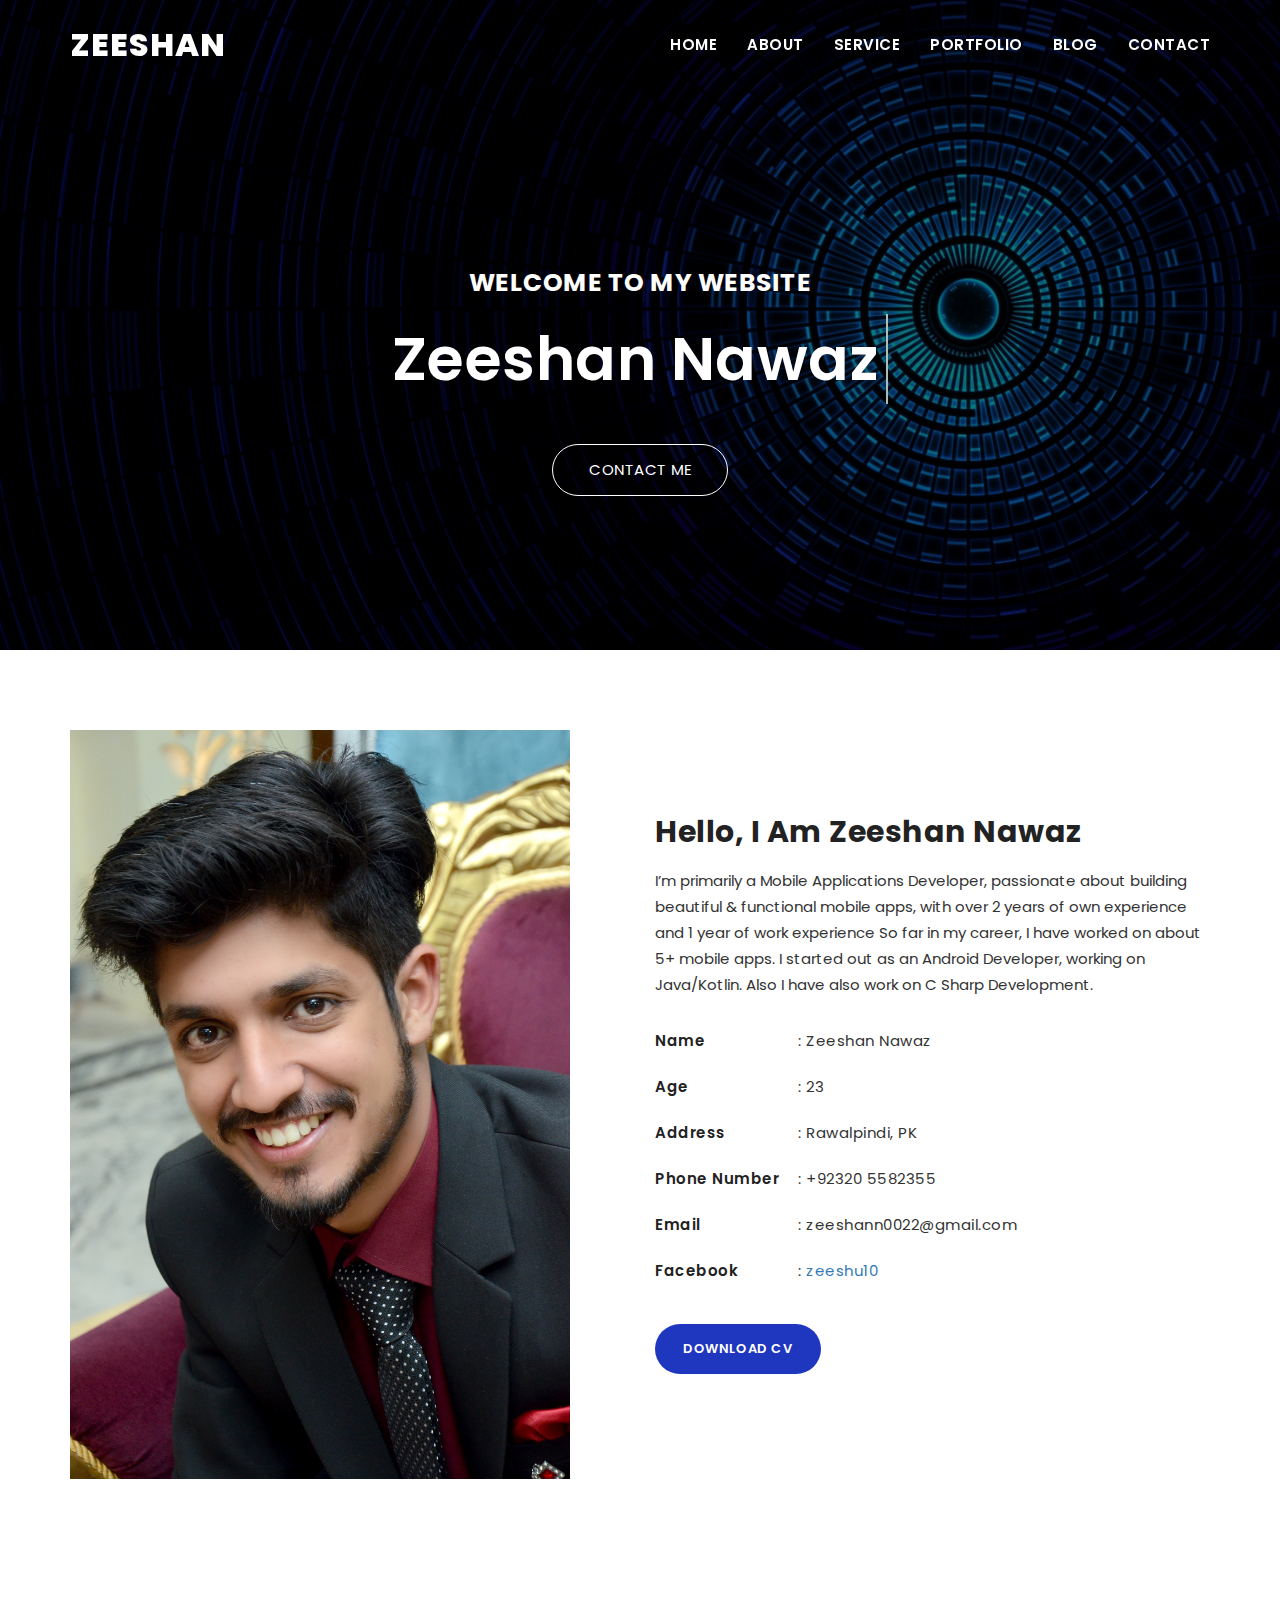
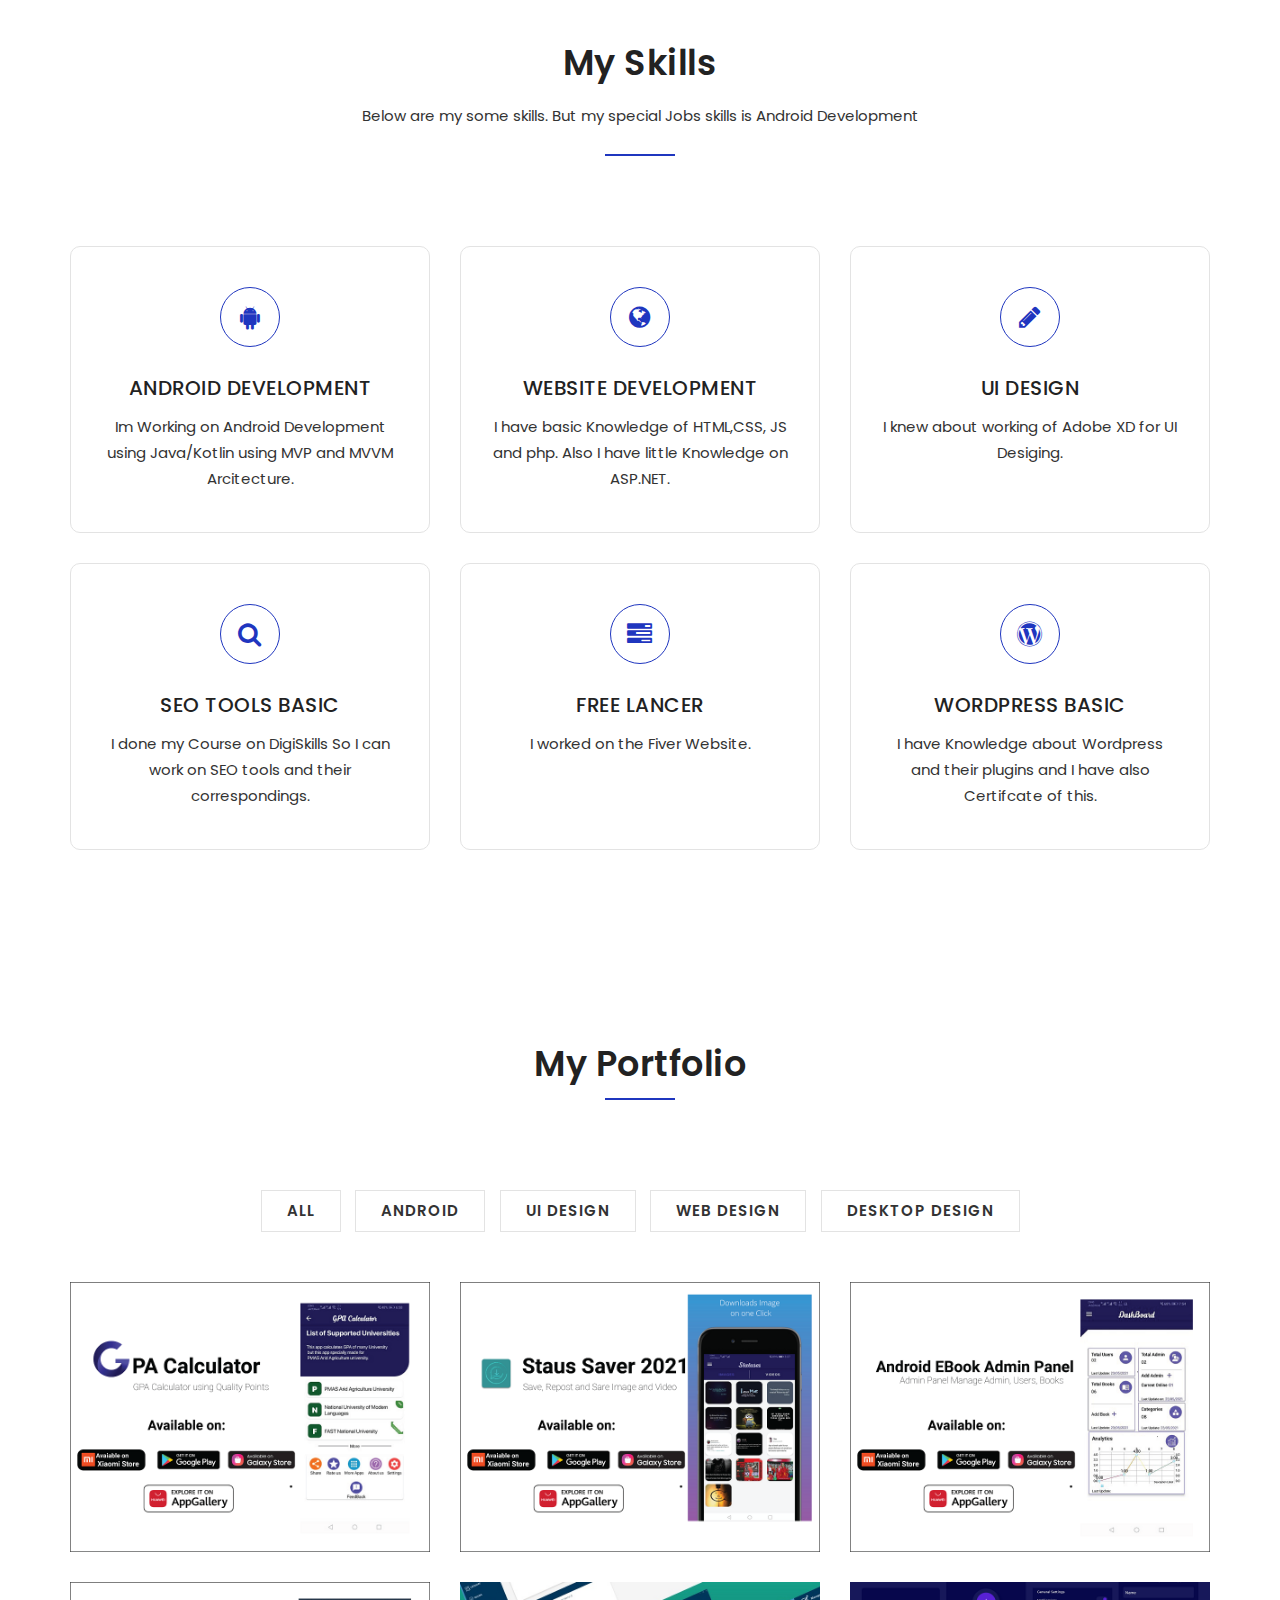
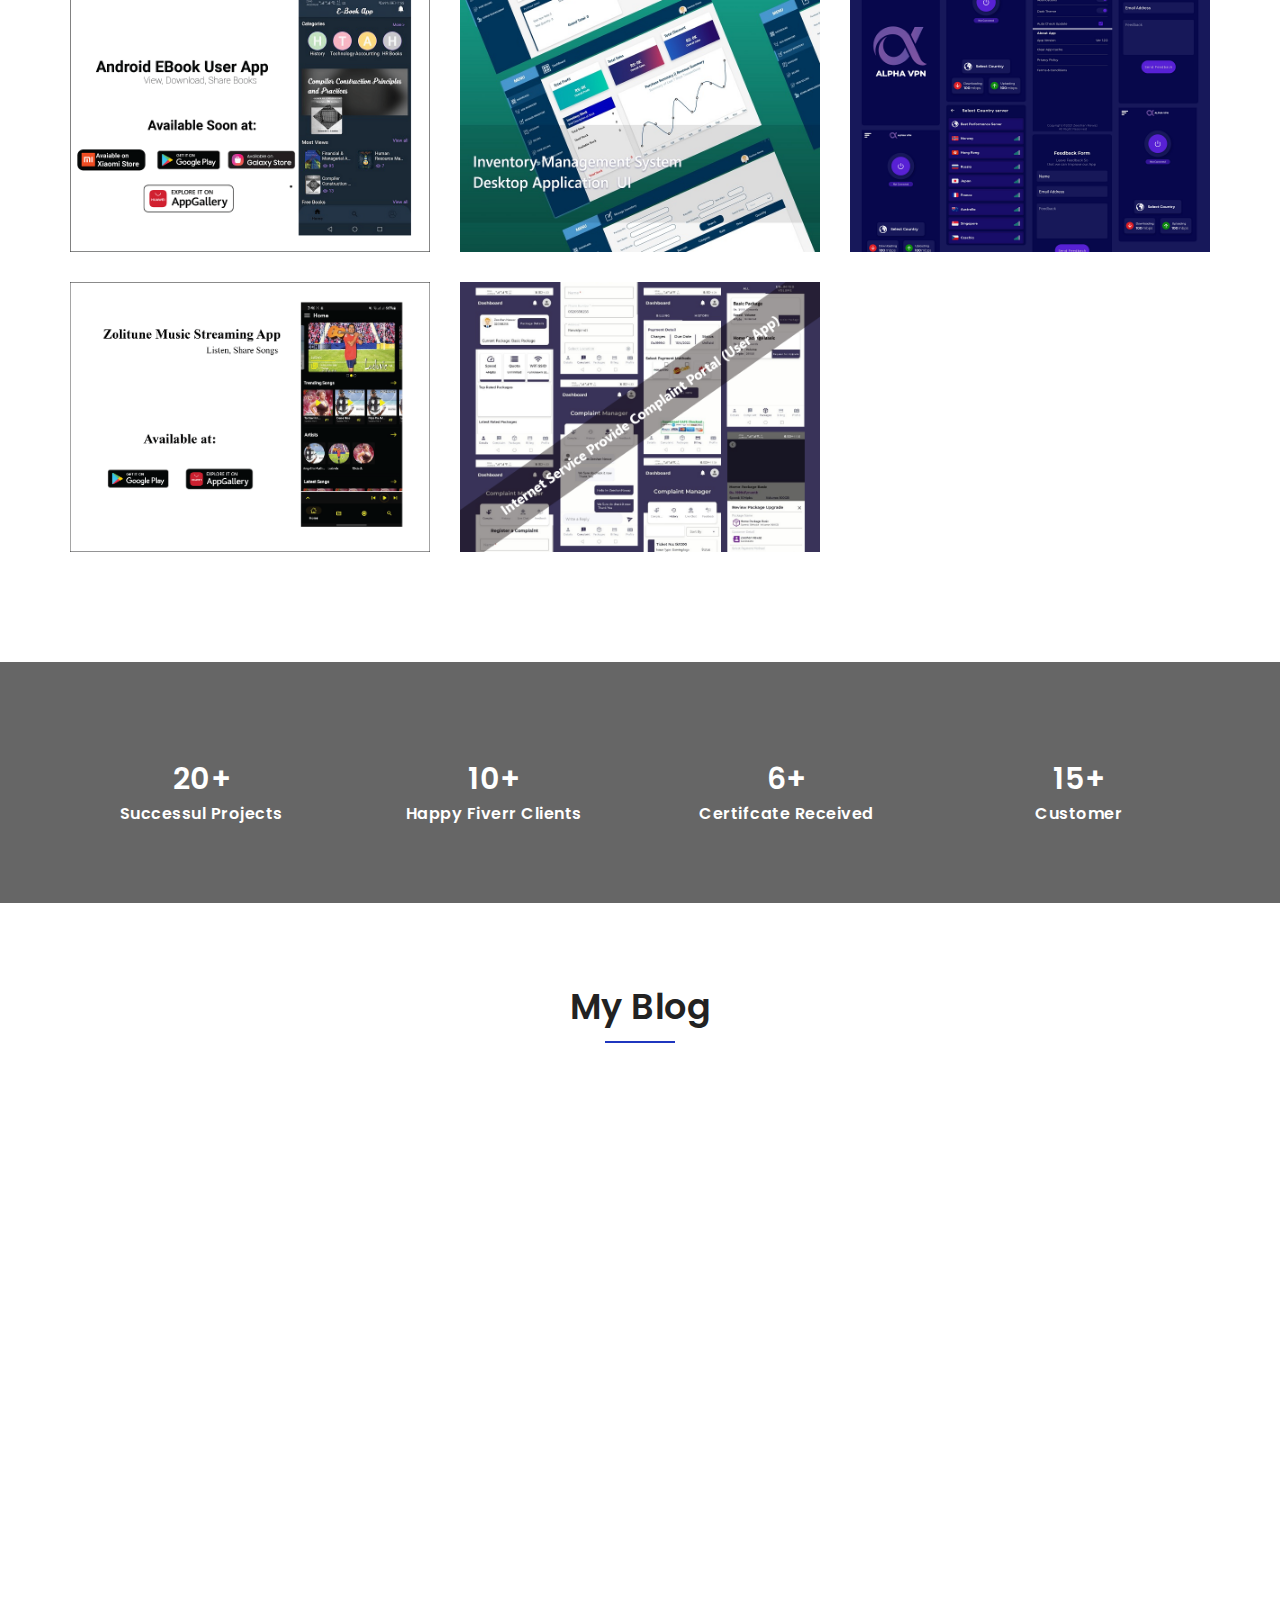
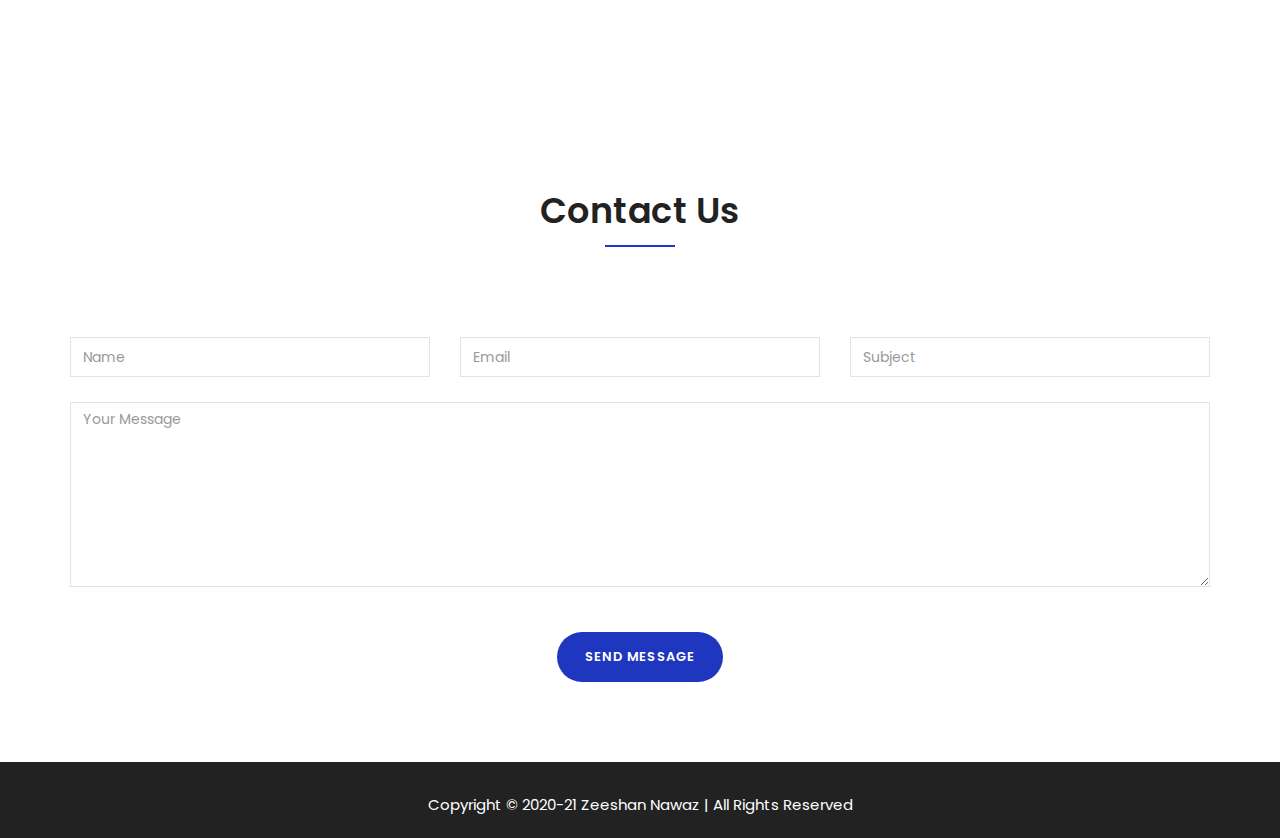
==== commit 53fb652e: "Updated" ====
--- a/index.html
+++ b/index.html
@@ -375,6 +375,23 @@
 										</div>
 							</div>
 
+							<div class="col-md-4 col-sm-6 col-xs-12 element-item android ui">
+								<div class="item-img">
+									<img src="images/portfolio/internetUser.png" alt="" />
+									<div class="item-img-overlay">
+										<div class="overlay-info full-width">
+											<h5>Android App Design</h5>
+											<p>FYP Project</p>											
+											<a href="images/portfolio/internetUser.png" data-lightbox="images">
+												<span class="icon"><i class="fa fa-eye"></i></span>
+											</a>
+											<a href="#" alt="Link">
+												<span class="icon1"  ><i class="fa fa-chain"></i></span>
+											</a>
+										</div>				
+							</div>
+										</div>
+							</div>
 							<!-- end-->
 							</div>
 							</div>
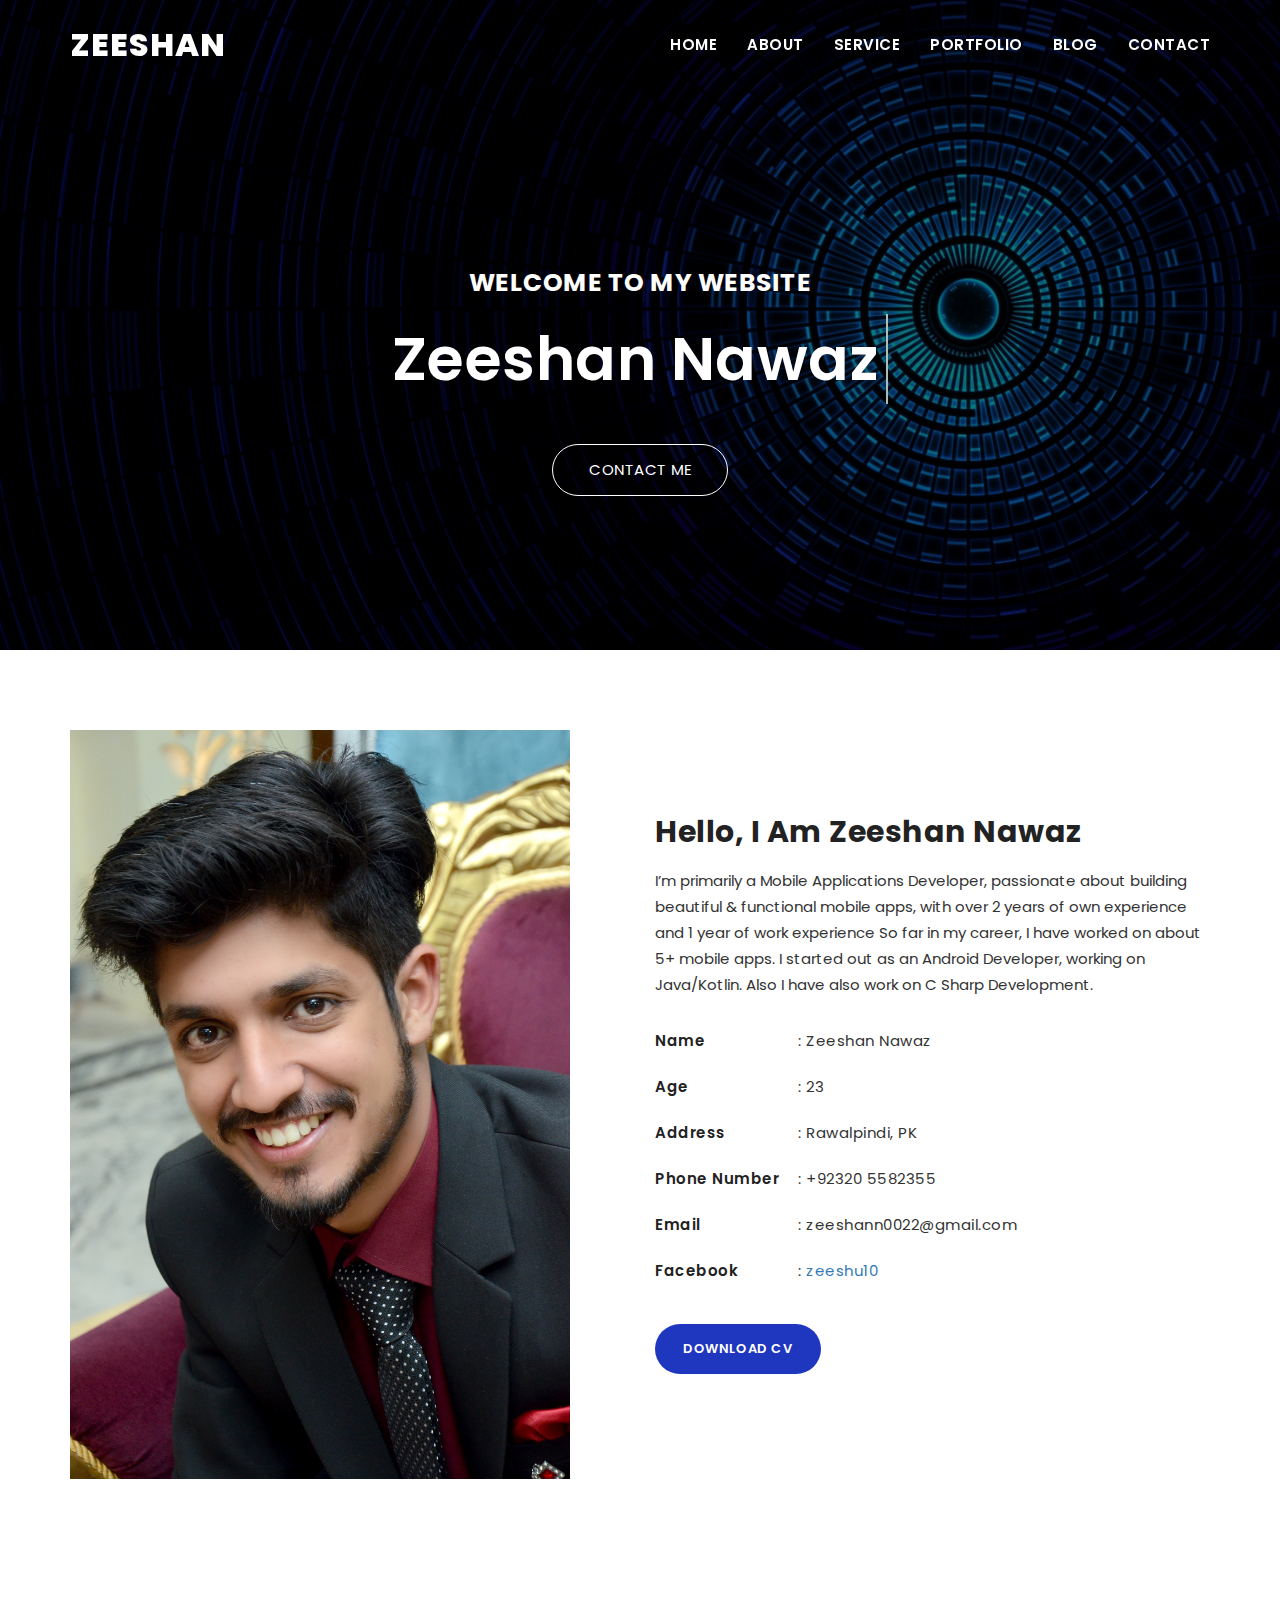
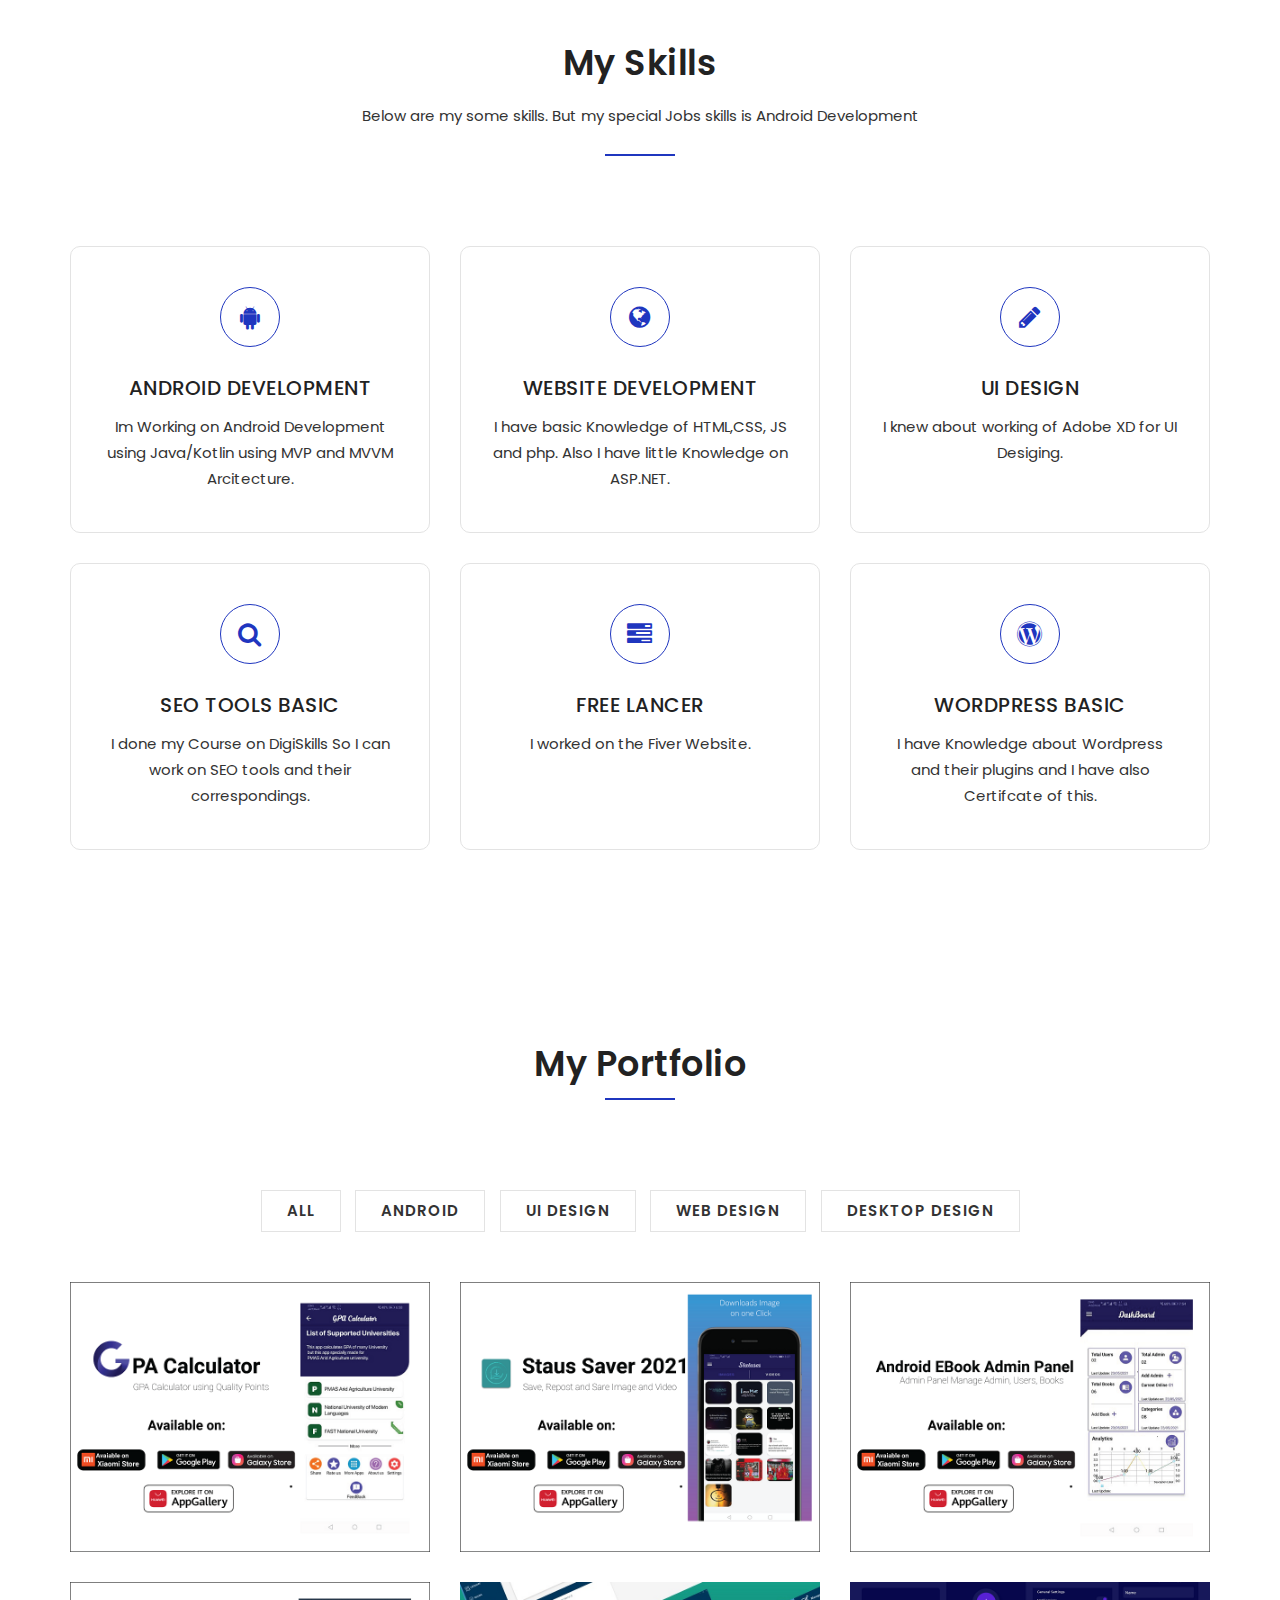
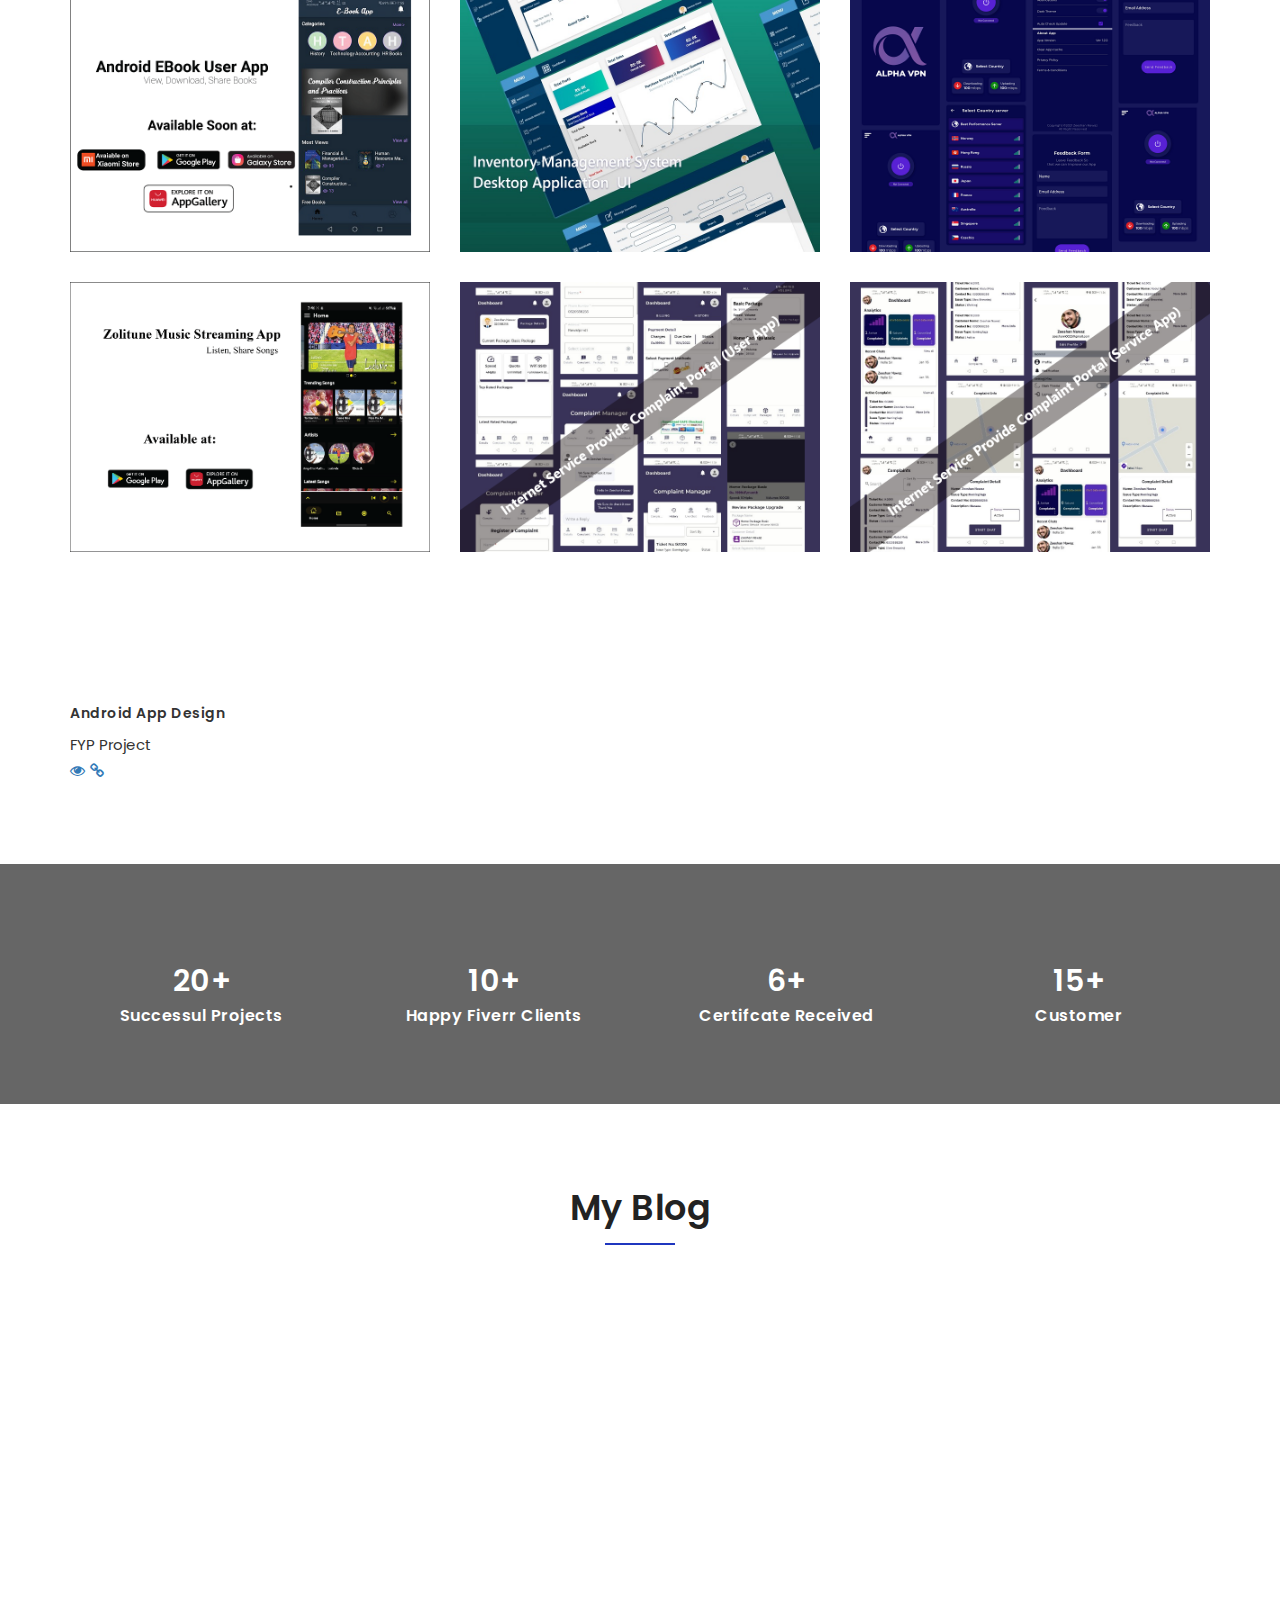
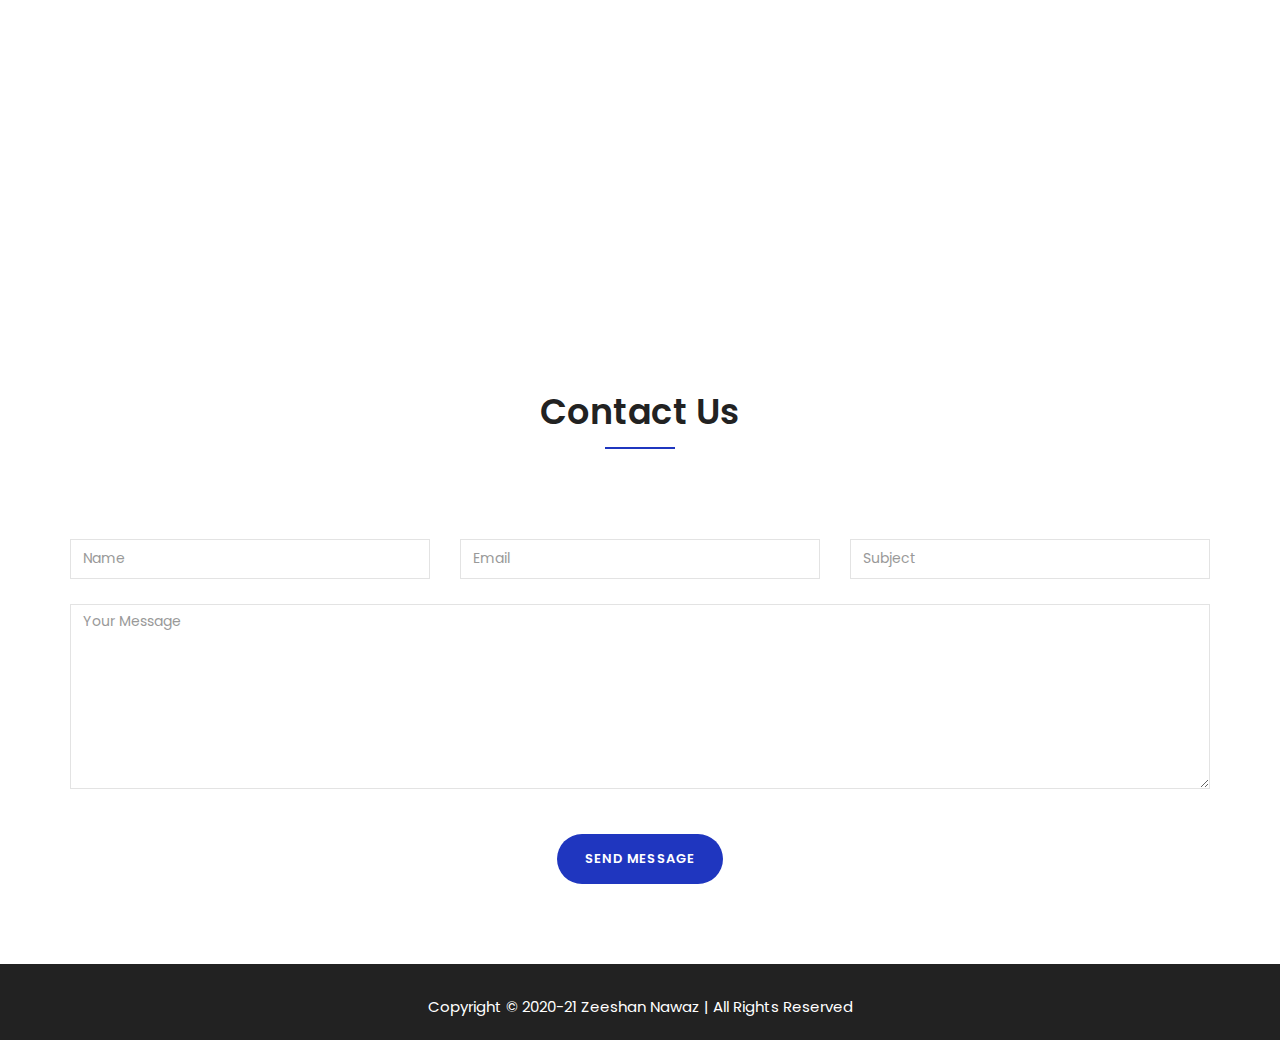
==== commit 5f90e24c: "Updated 14/11/2022" ====
--- a/index.html
+++ b/index.html
@@ -391,7 +391,47 @@
 										</div>				
 							</div>
 										</div>
-							</div>
+							
+							</div>
+								<div class="col-md-4 col-sm-6 col-xs-12 element-item android ui">
+								<div class="item-img">
+									<img src="images/portfolio/service.png" alt="" />
+									<div class="item-img-overlay">
+										<div class="overlay-info full-width">
+											<h5>Android App Design</h5>
+											<p>FYP Project</p>											
+											<a href="images/portfolio/service.png" data-lightbox="images">
+												<span class="icon"><i class="fa fa-eye"></i></span>
+											</a>
+											<a href="#" alt="Link">
+												<span class="icon1"  ><i class="fa fa-chain"></i></span>
+											</a>
+										</div>				
+							</div>
+										</div>
+							</div>
+							
+							
+								
+							</div>
+								<div class="col-md-4 col-sm-6 col-xs-12 element-item android ui">
+								<div class="item-img">
+									<img src="images/portfolio/deskptopS.png" alt="" />
+									<div class="item-img-overlay">
+										<div class="overlay-info full-width">
+											<h5>Android App Design</h5>
+											<p>FYP Project</p>											
+											<a href="images/portfolio/deskptopS.png" data-lightbox="images">
+												<span class="icon"><i class="fa fa-eye"></i></span>
+											</a>
+											<a href="#" alt="Link">
+												<span class="icon1"  ><i class="fa fa-chain"></i></span>
+											</a>
+										</div>				
+							</div>
+										</div>
+							</div>
+							
 							<!-- end-->
 							</div>
 							</div>
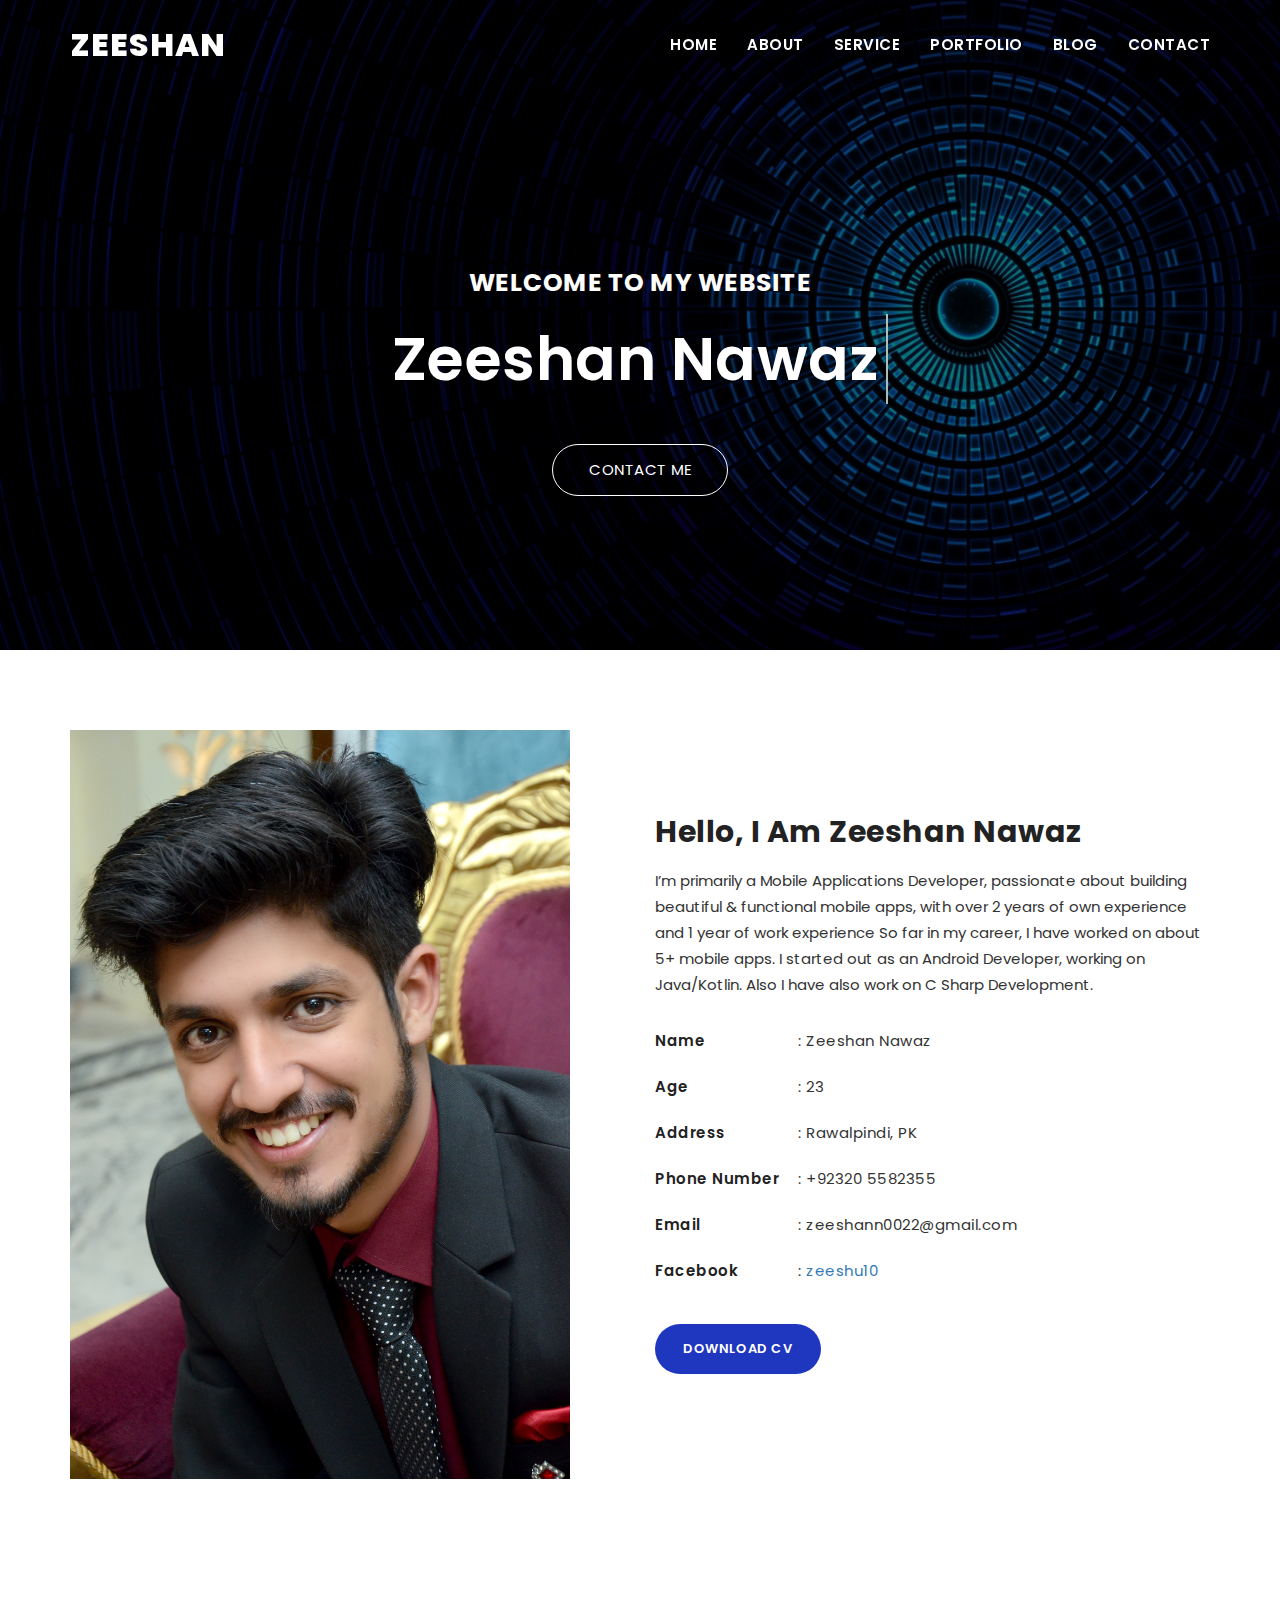
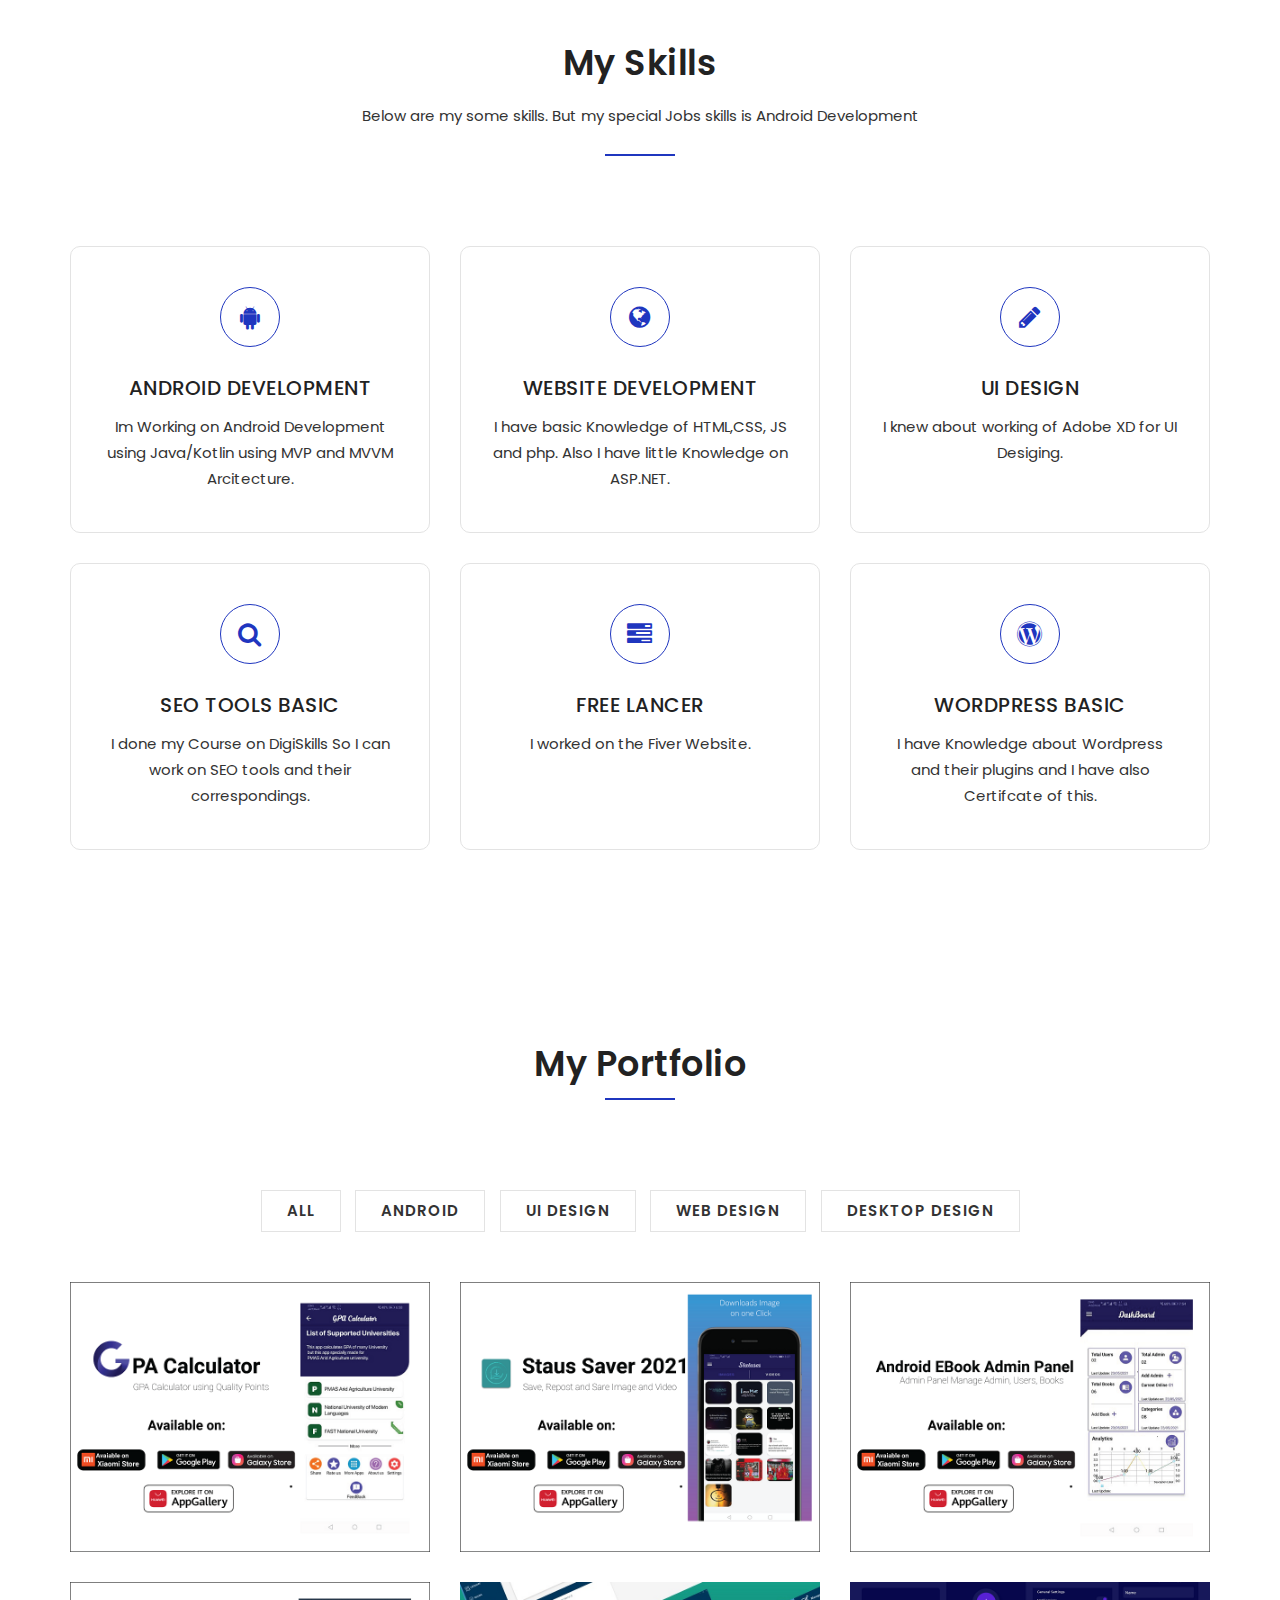
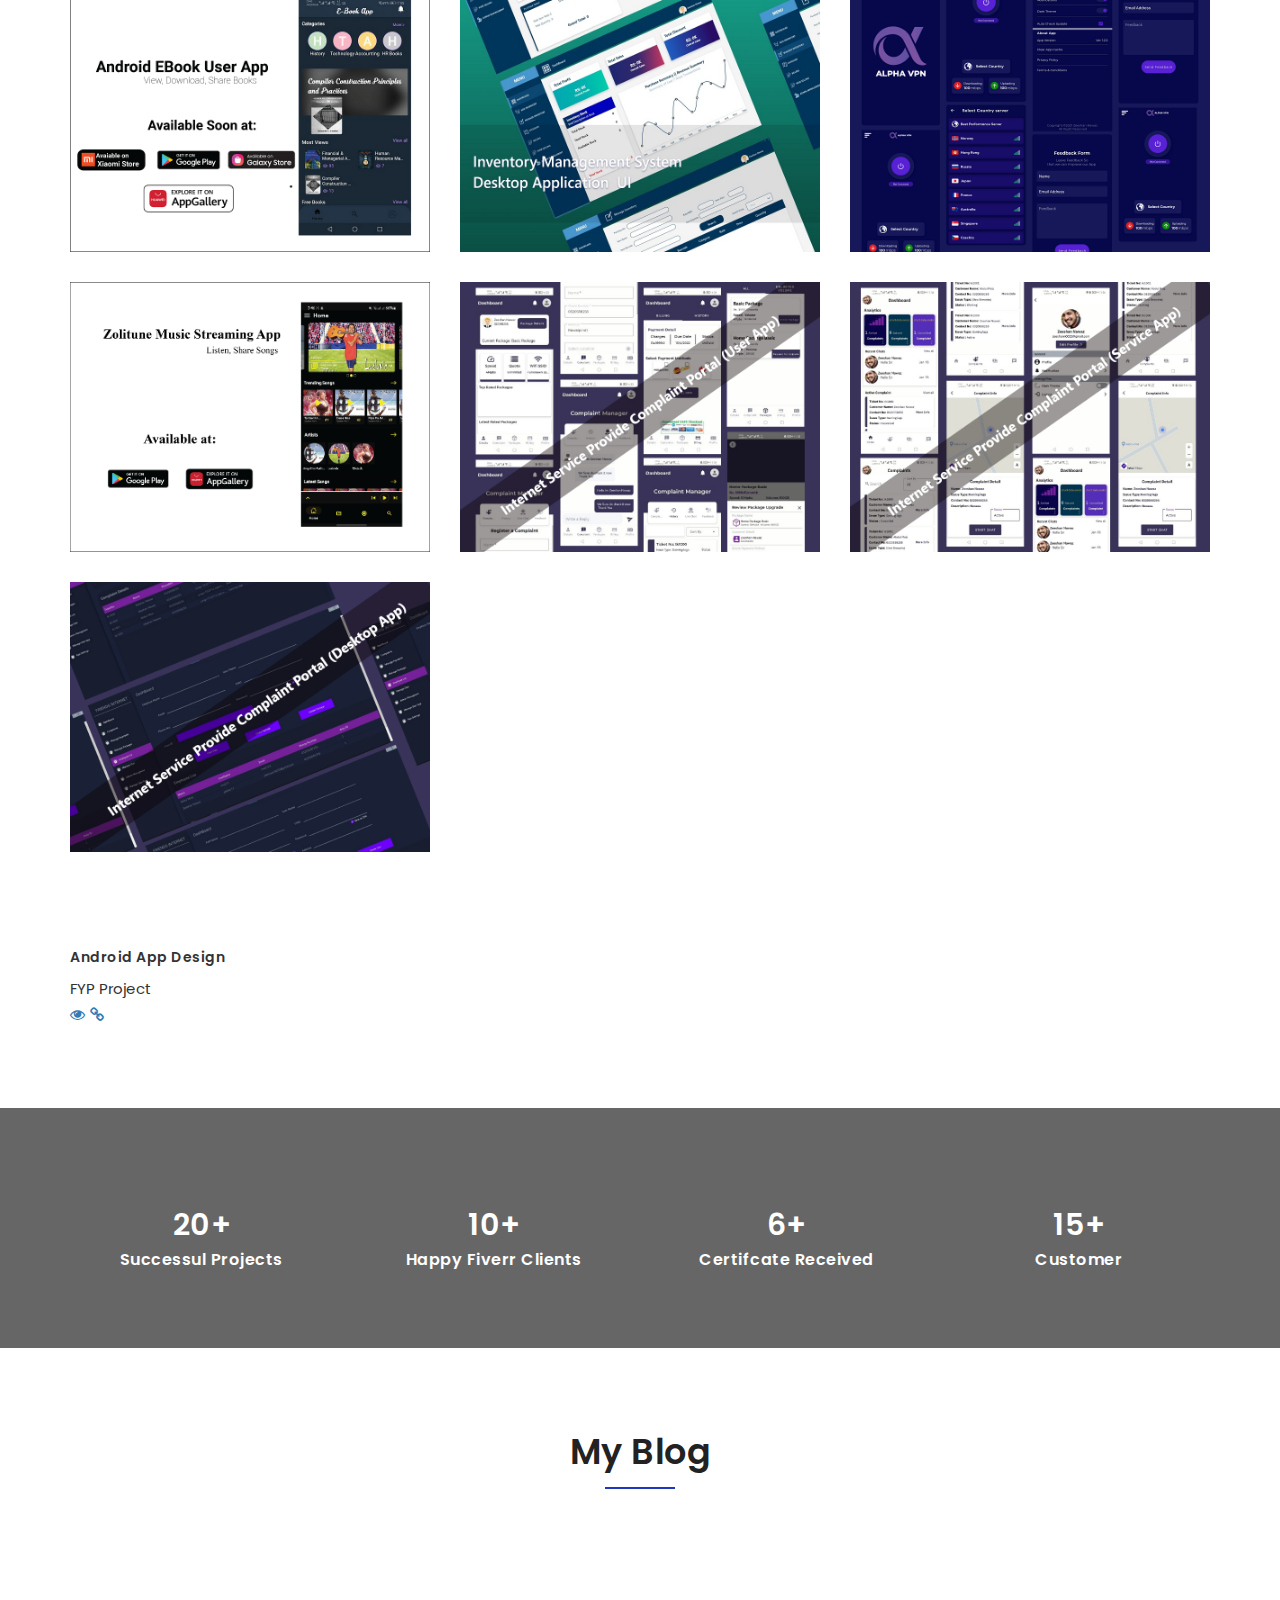
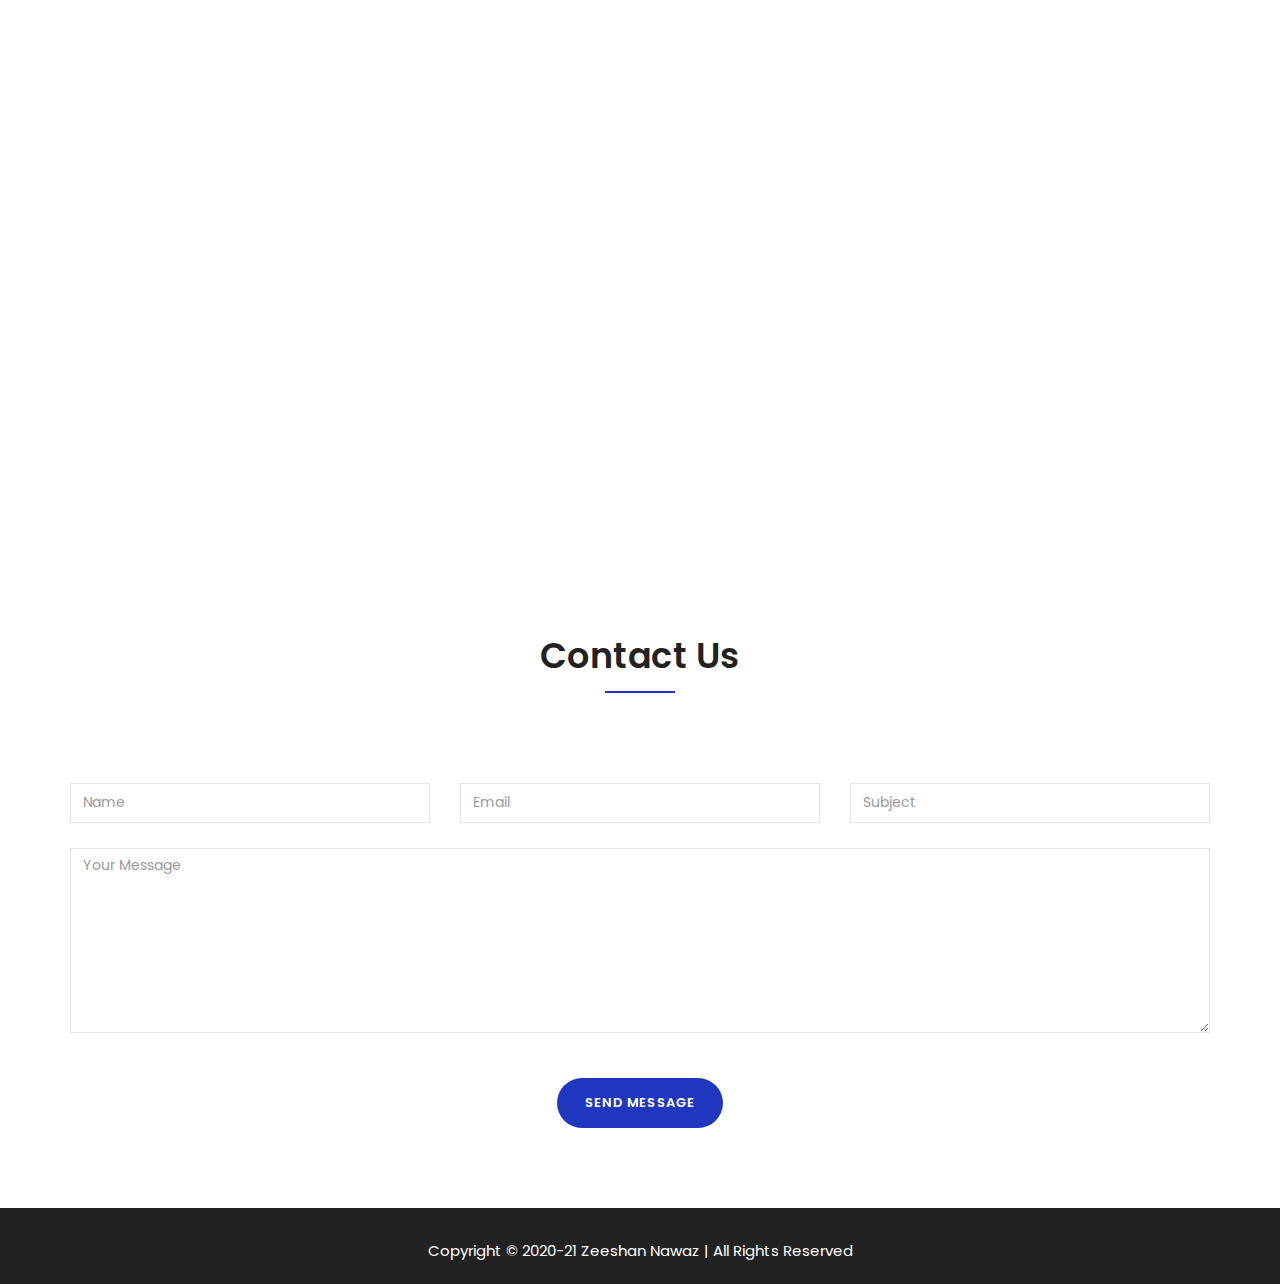
==== commit b2edffd9: "Update index.html" ====
--- a/index.html
+++ b/index.html
@@ -416,12 +416,12 @@
 							</div>
 								<div class="col-md-4 col-sm-6 col-xs-12 element-item android ui">
 								<div class="item-img">
-									<img src="images/portfolio/deskptopS.png" alt="" />
+									<img src="images/portfolio/desktopS.png" alt="" />
 									<div class="item-img-overlay">
 										<div class="overlay-info full-width">
 											<h5>Android App Design</h5>
 											<p>FYP Project</p>											
-											<a href="images/portfolio/deskptopS.png" data-lightbox="images">
+											<a href="images/portfolio/desktopS.png" data-lightbox="images">
 												<span class="icon"><i class="fa fa-eye"></i></span>
 											</a>
 											<a href="#" alt="Link">
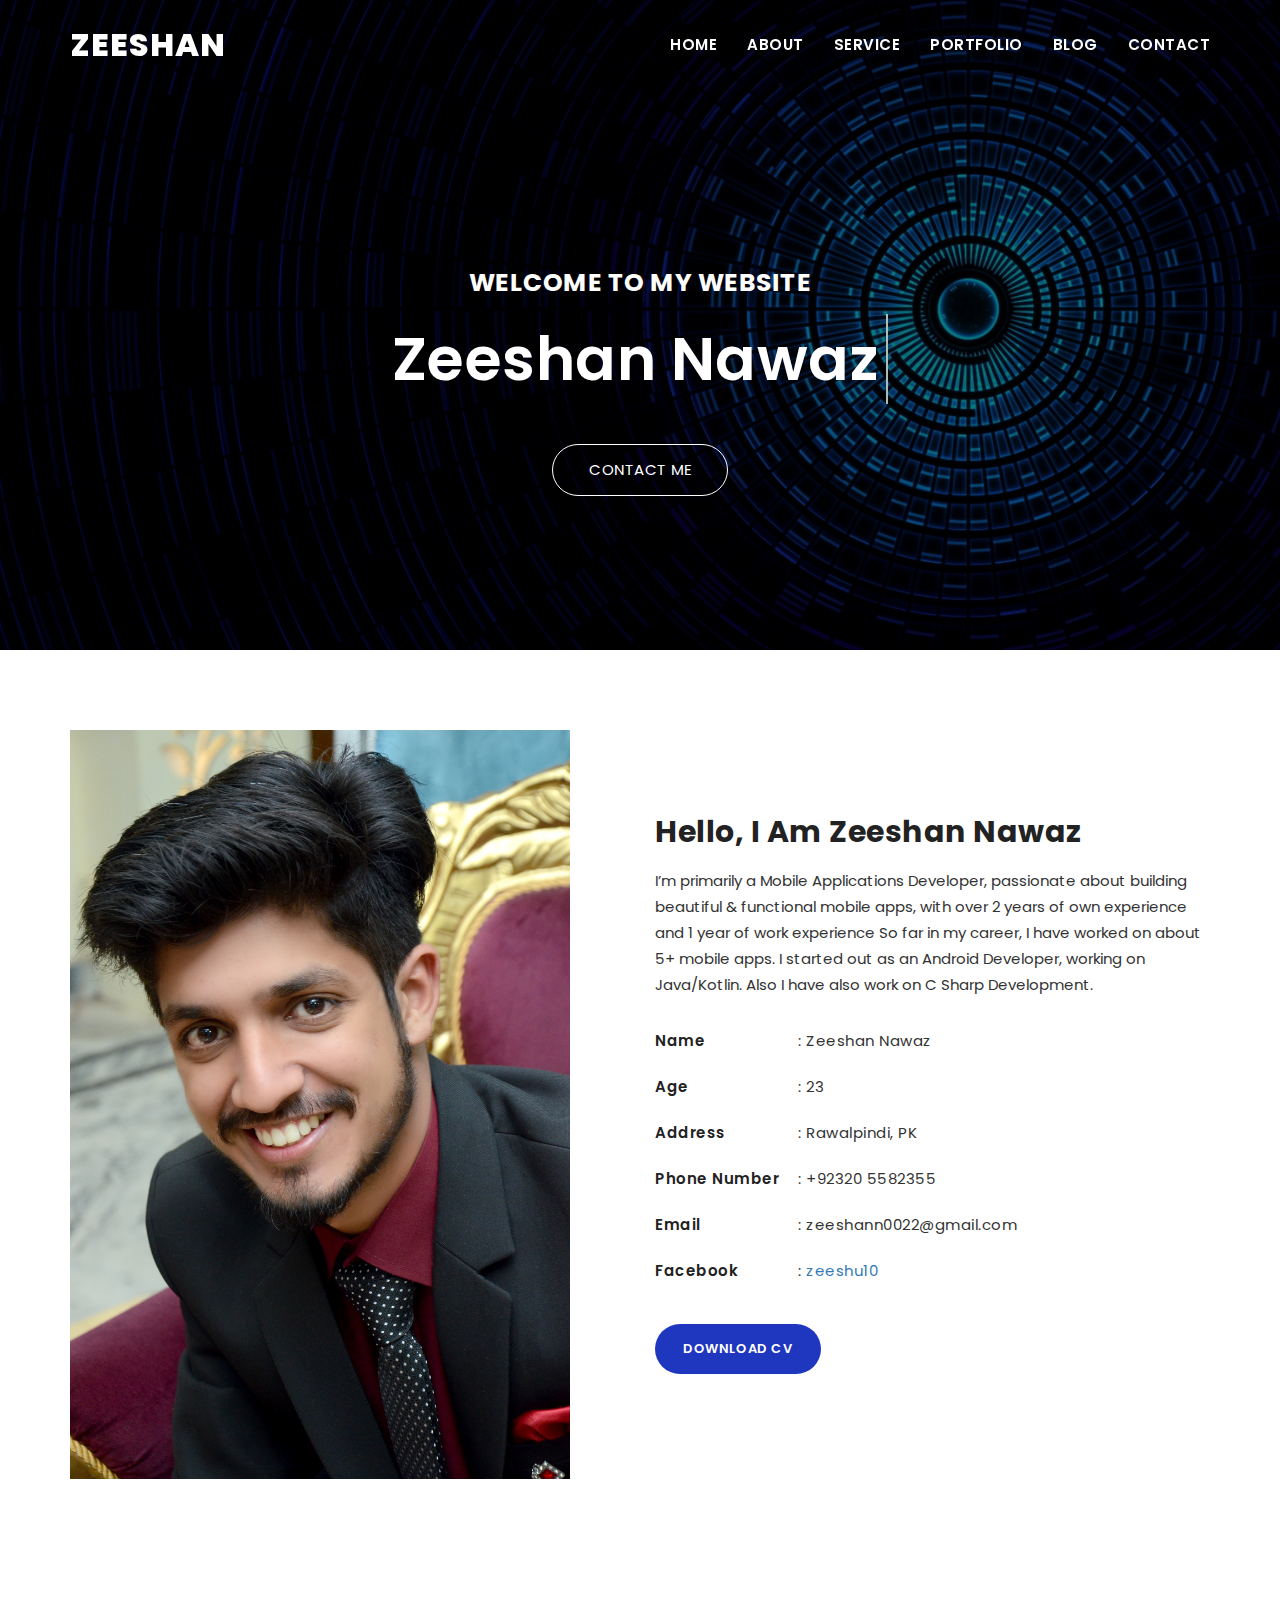
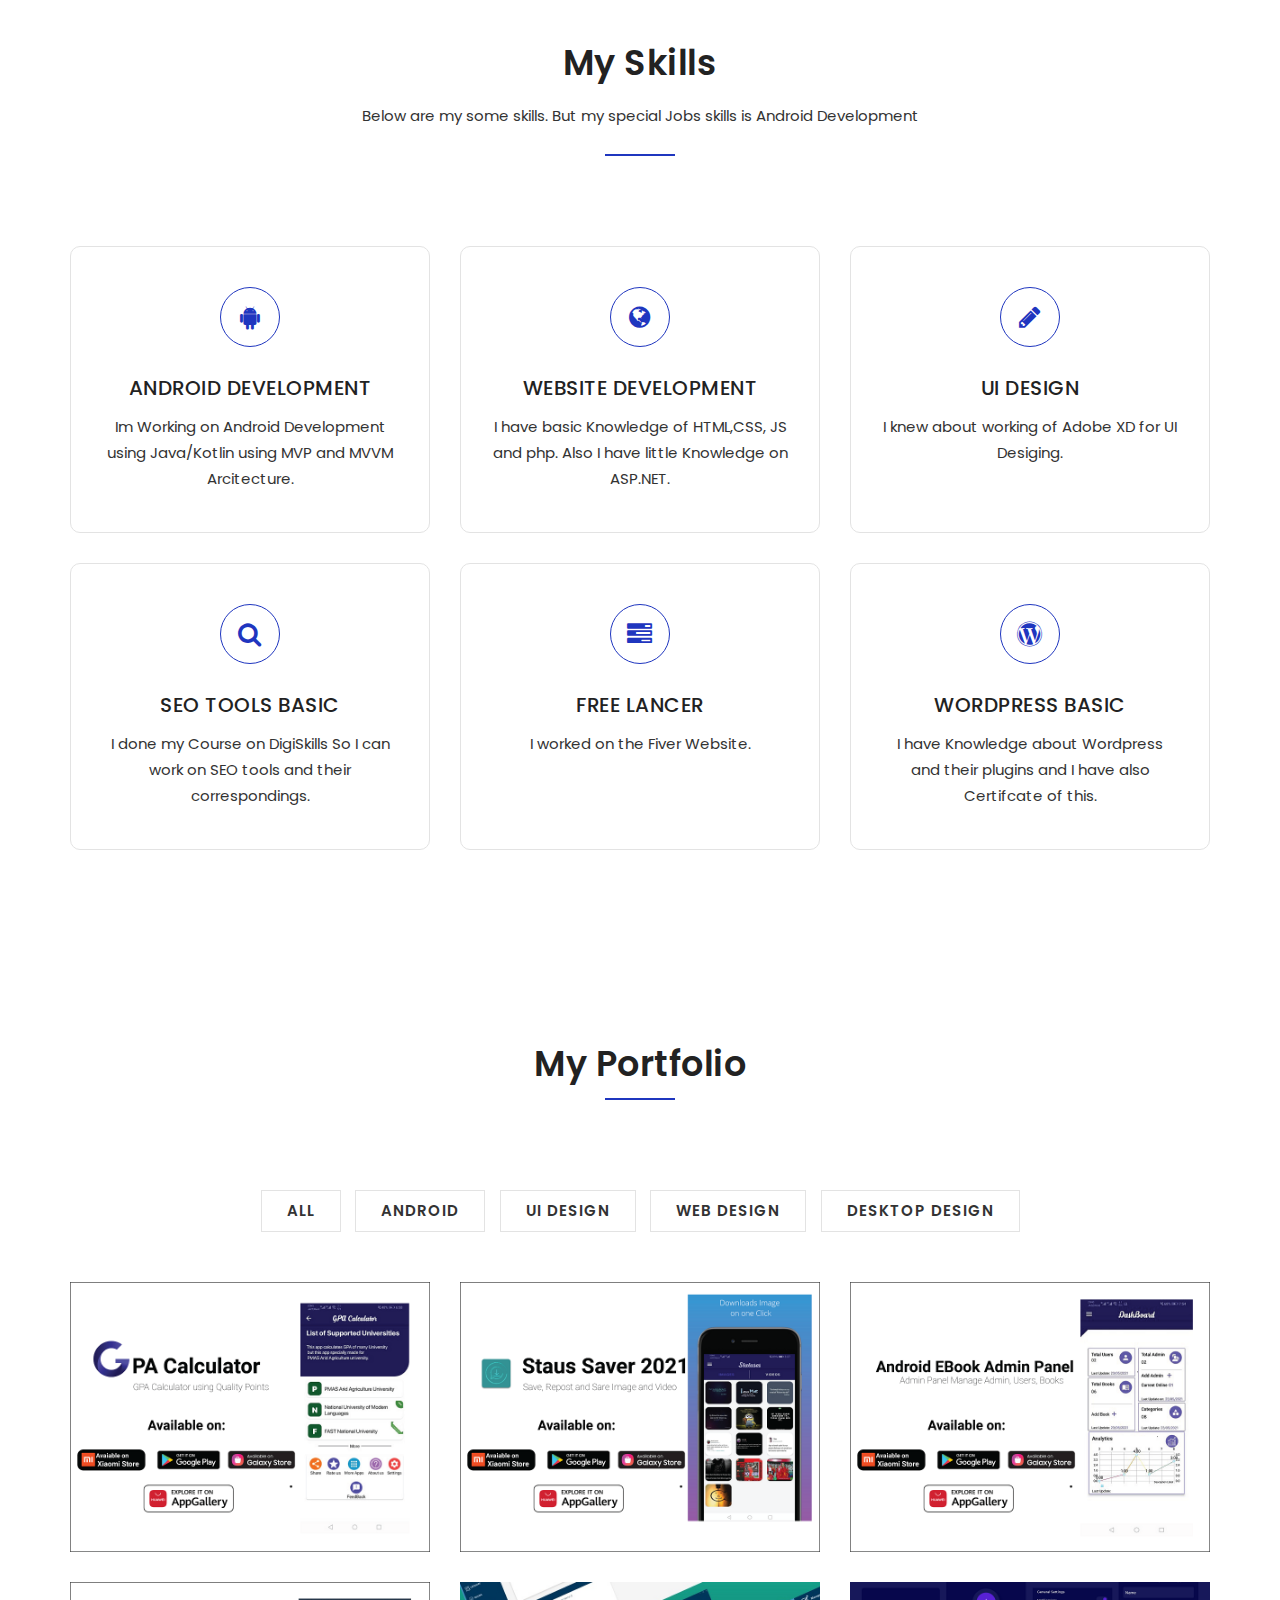
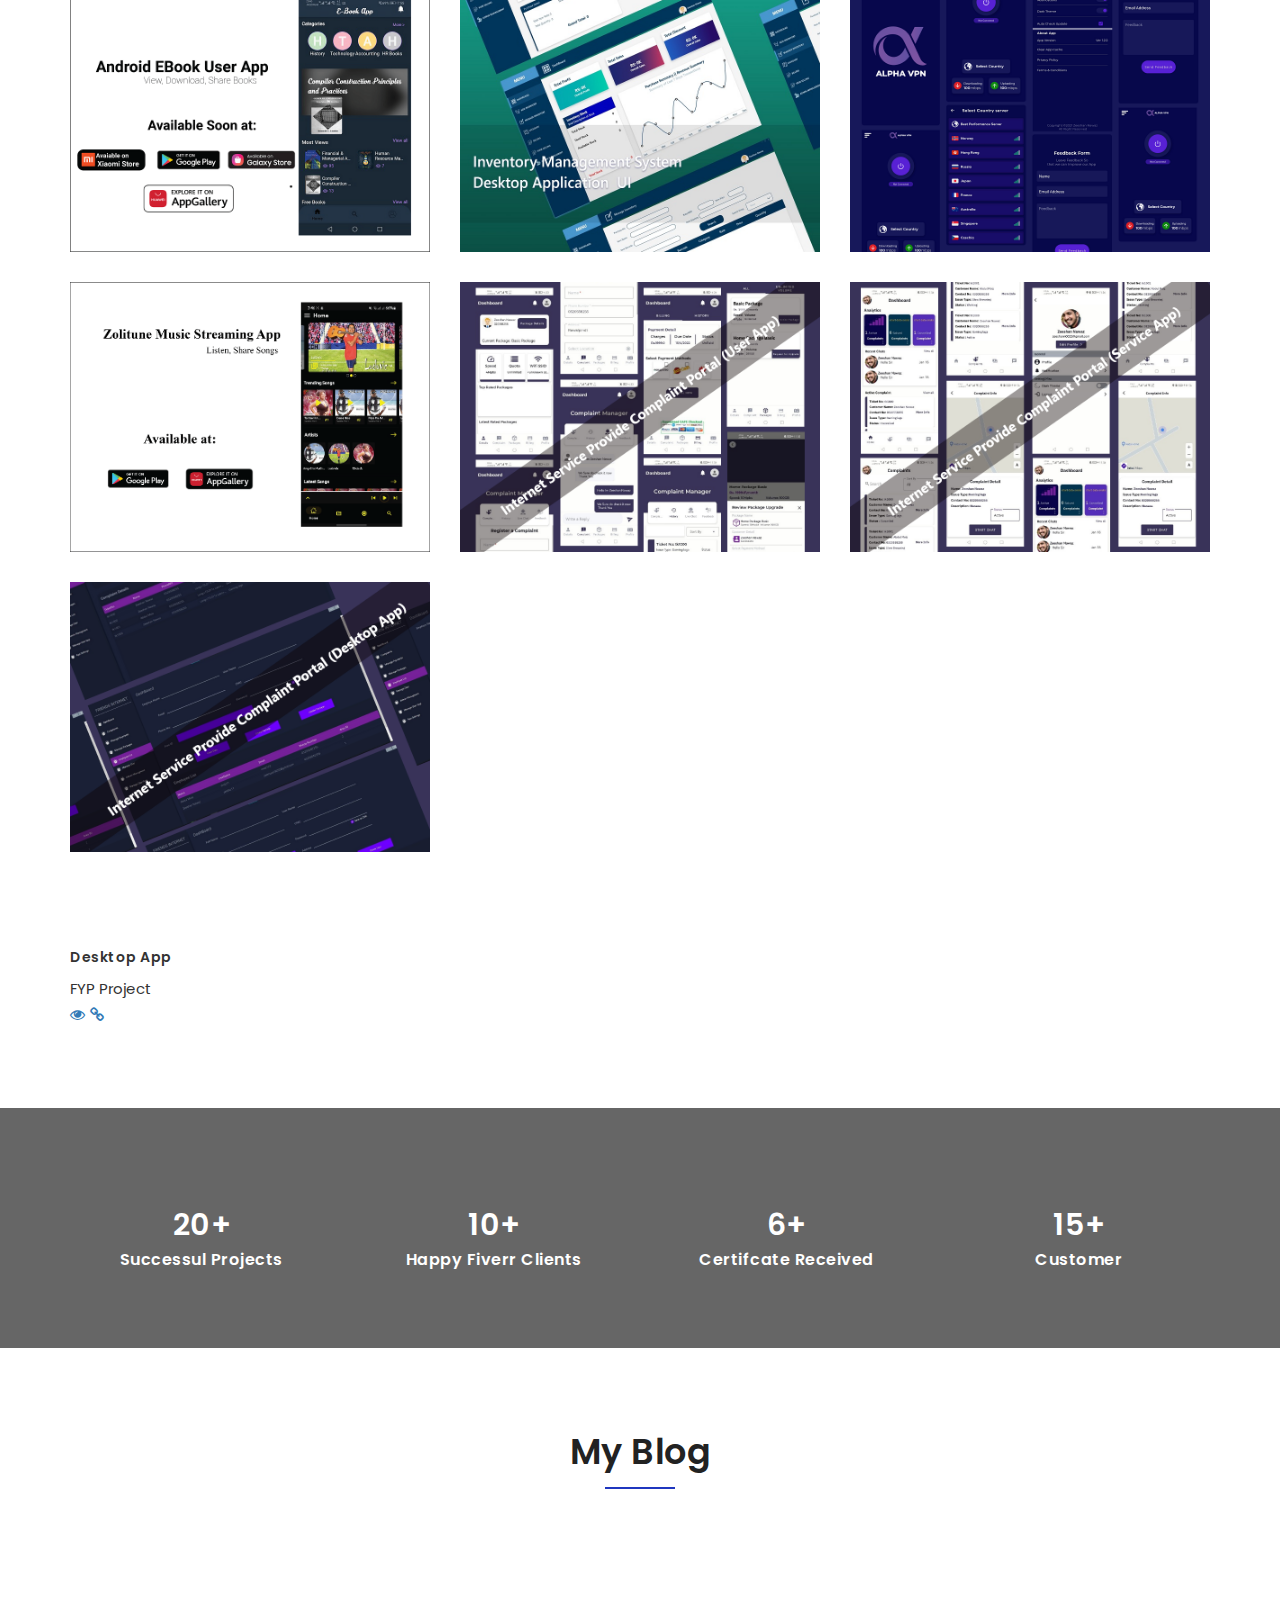
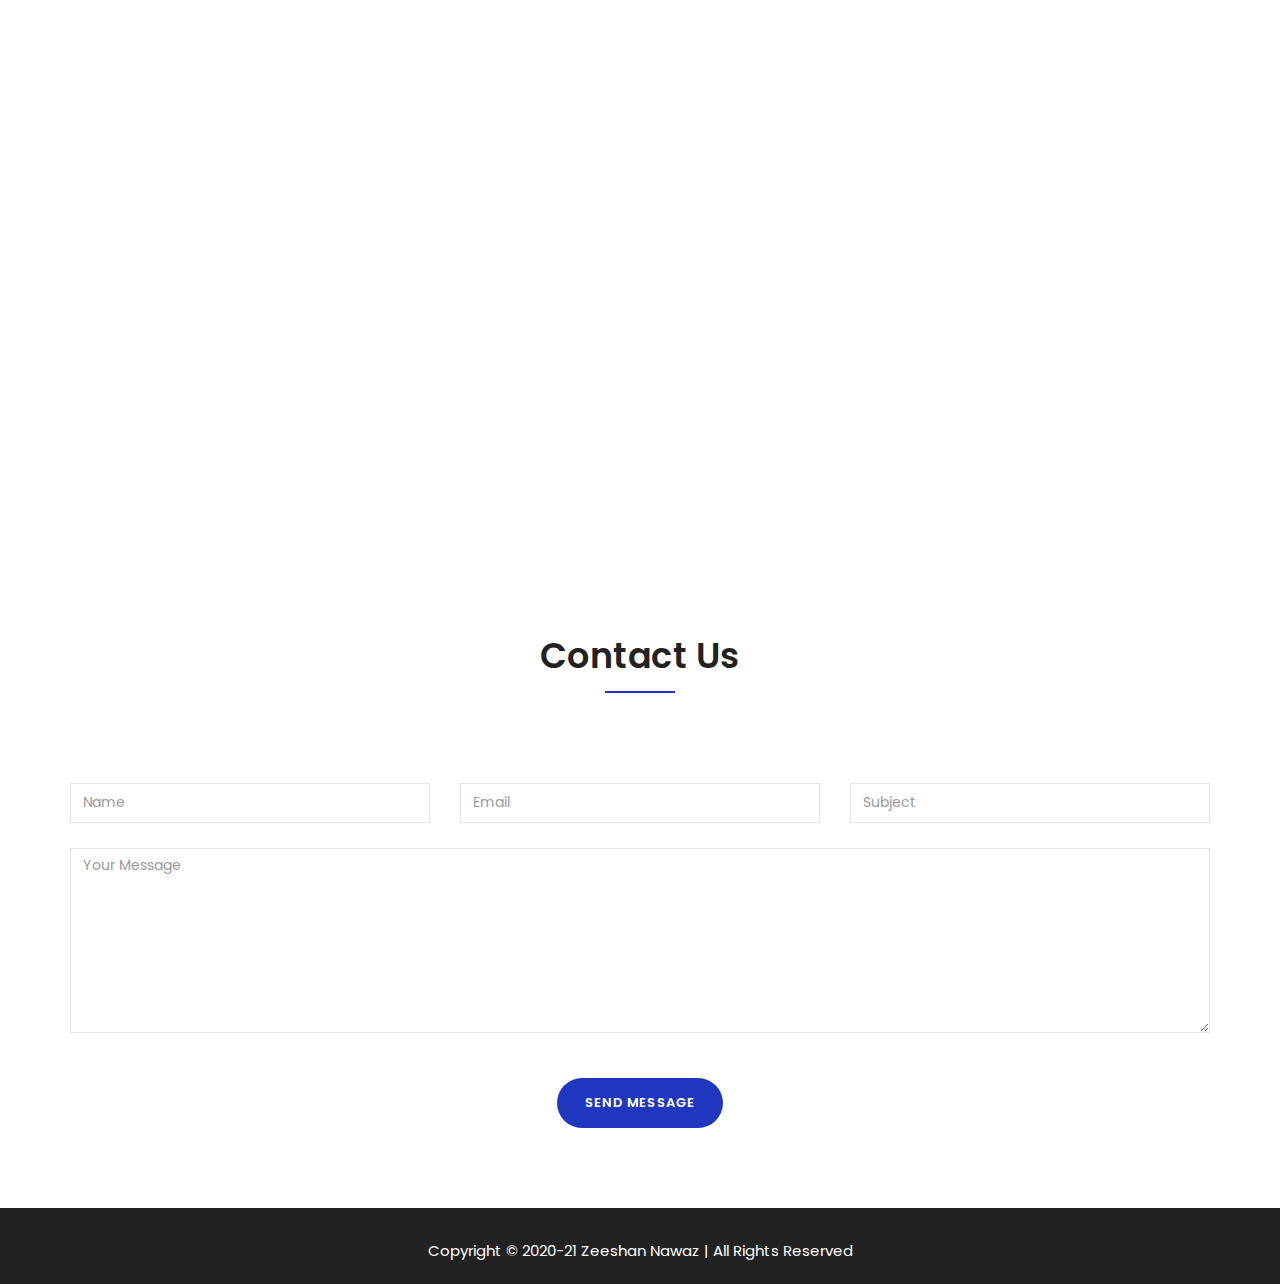
==== commit bd74ed1d: "Updated 14/11/2022" ====
--- a/index.html
+++ b/index.html
@@ -411,15 +411,13 @@
 										</div>
 							</div>
 							
-							
-								
-							</div>
-								<div class="col-md-4 col-sm-6 col-xs-12 element-item android ui">
+							</div>
+								<div class="col-md-4 col-sm-6 col-xs-12 element-item Desktop ui">
 								<div class="item-img">
 									<img src="images/portfolio/desktopS.png" alt="" />
 									<div class="item-img-overlay">
 										<div class="overlay-info full-width">
-											<h5>Android App Design</h5>
+											<h5>Desktop App</h5>
 											<p>FYP Project</p>											
 											<a href="images/portfolio/desktopS.png" data-lightbox="images">
 												<span class="icon"><i class="fa fa-eye"></i></span>
@@ -431,6 +429,10 @@
 							</div>
 										</div>
 							</div>
+							
+							
+								
+							
 							
 							<!-- end-->
 							</div>
